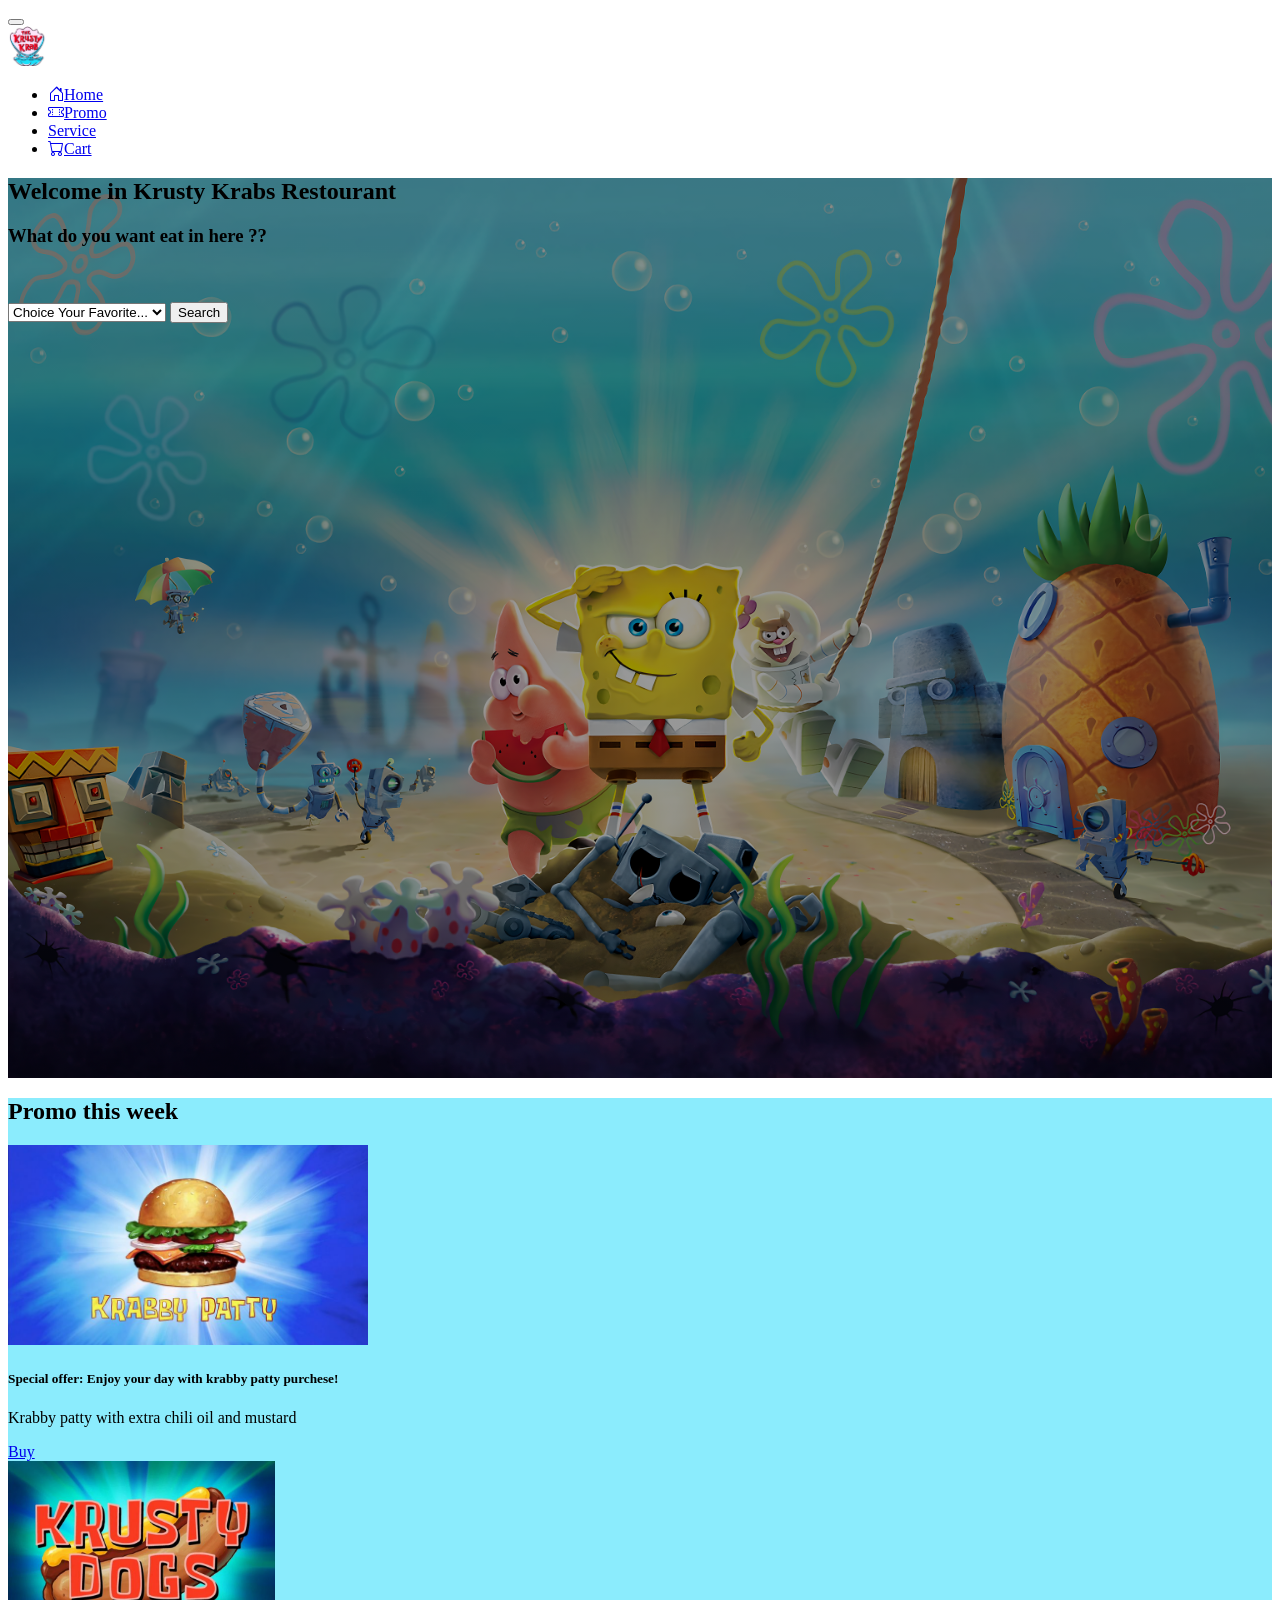
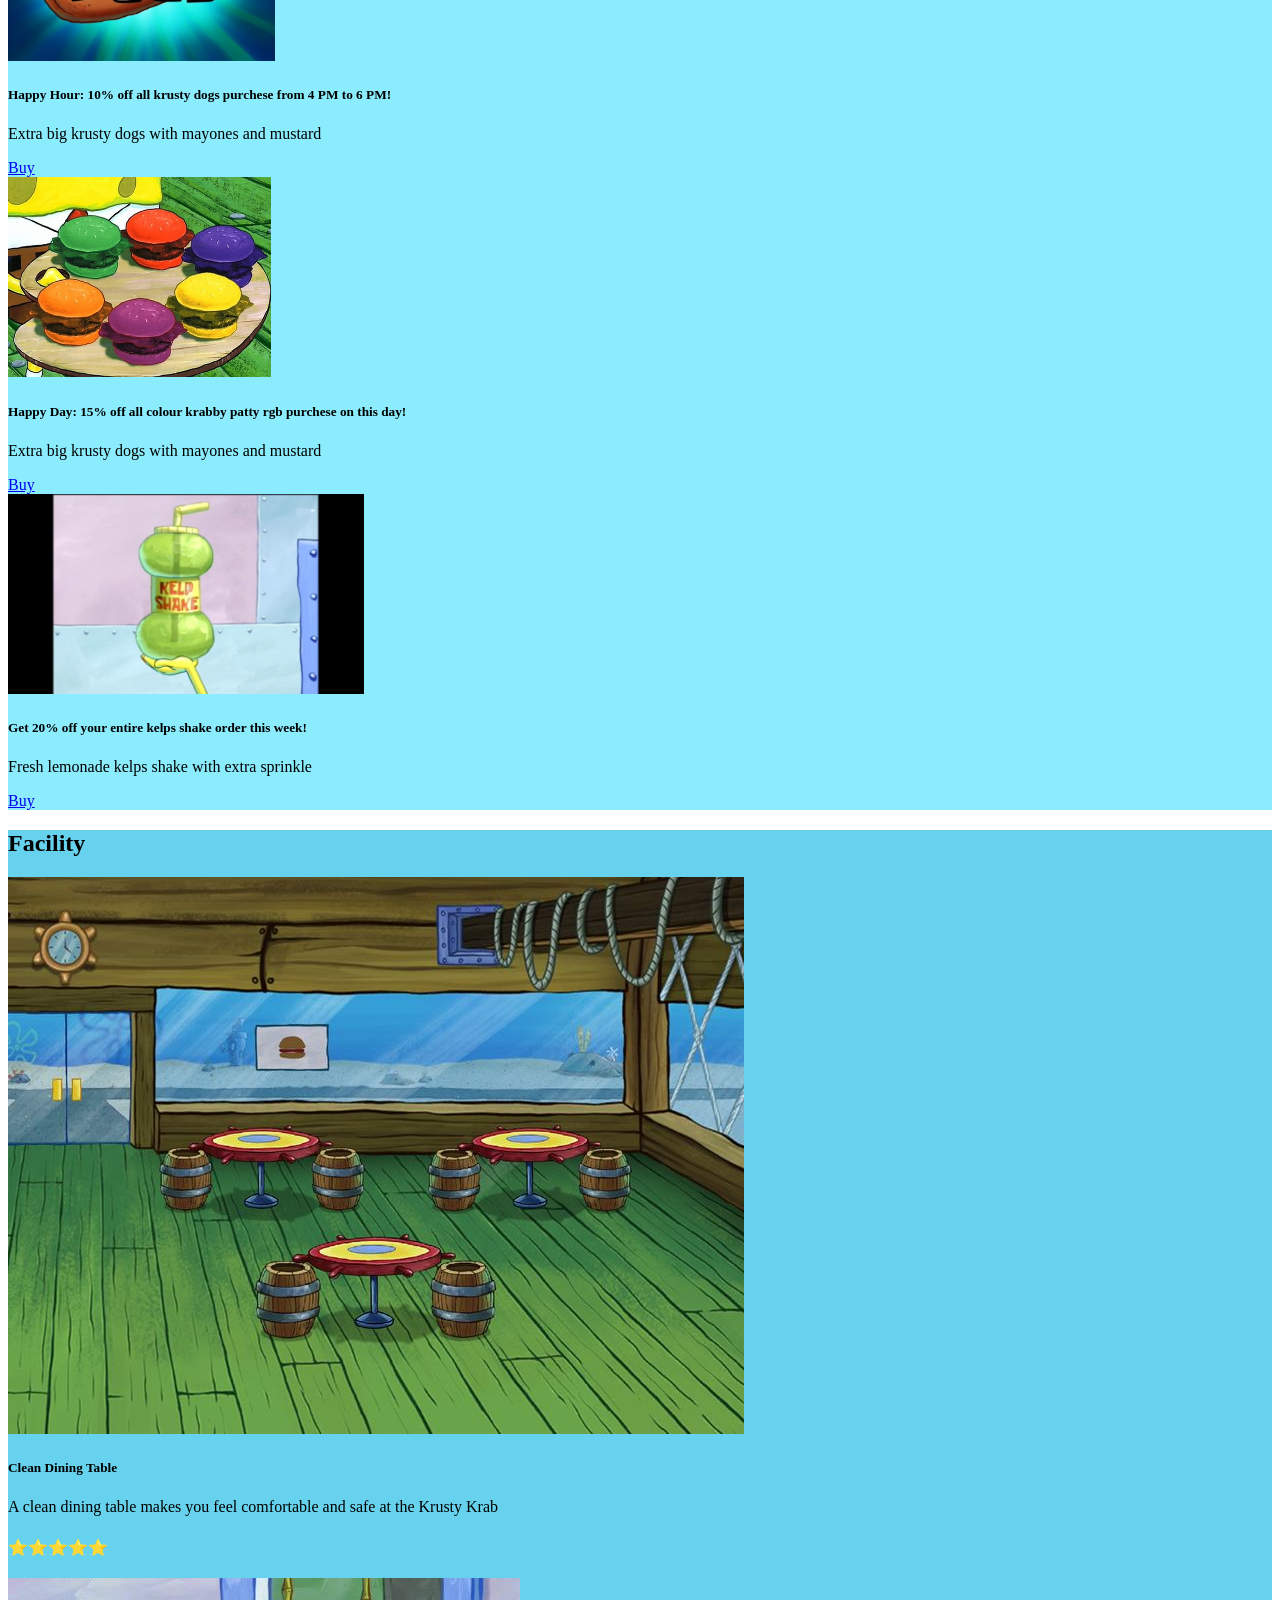
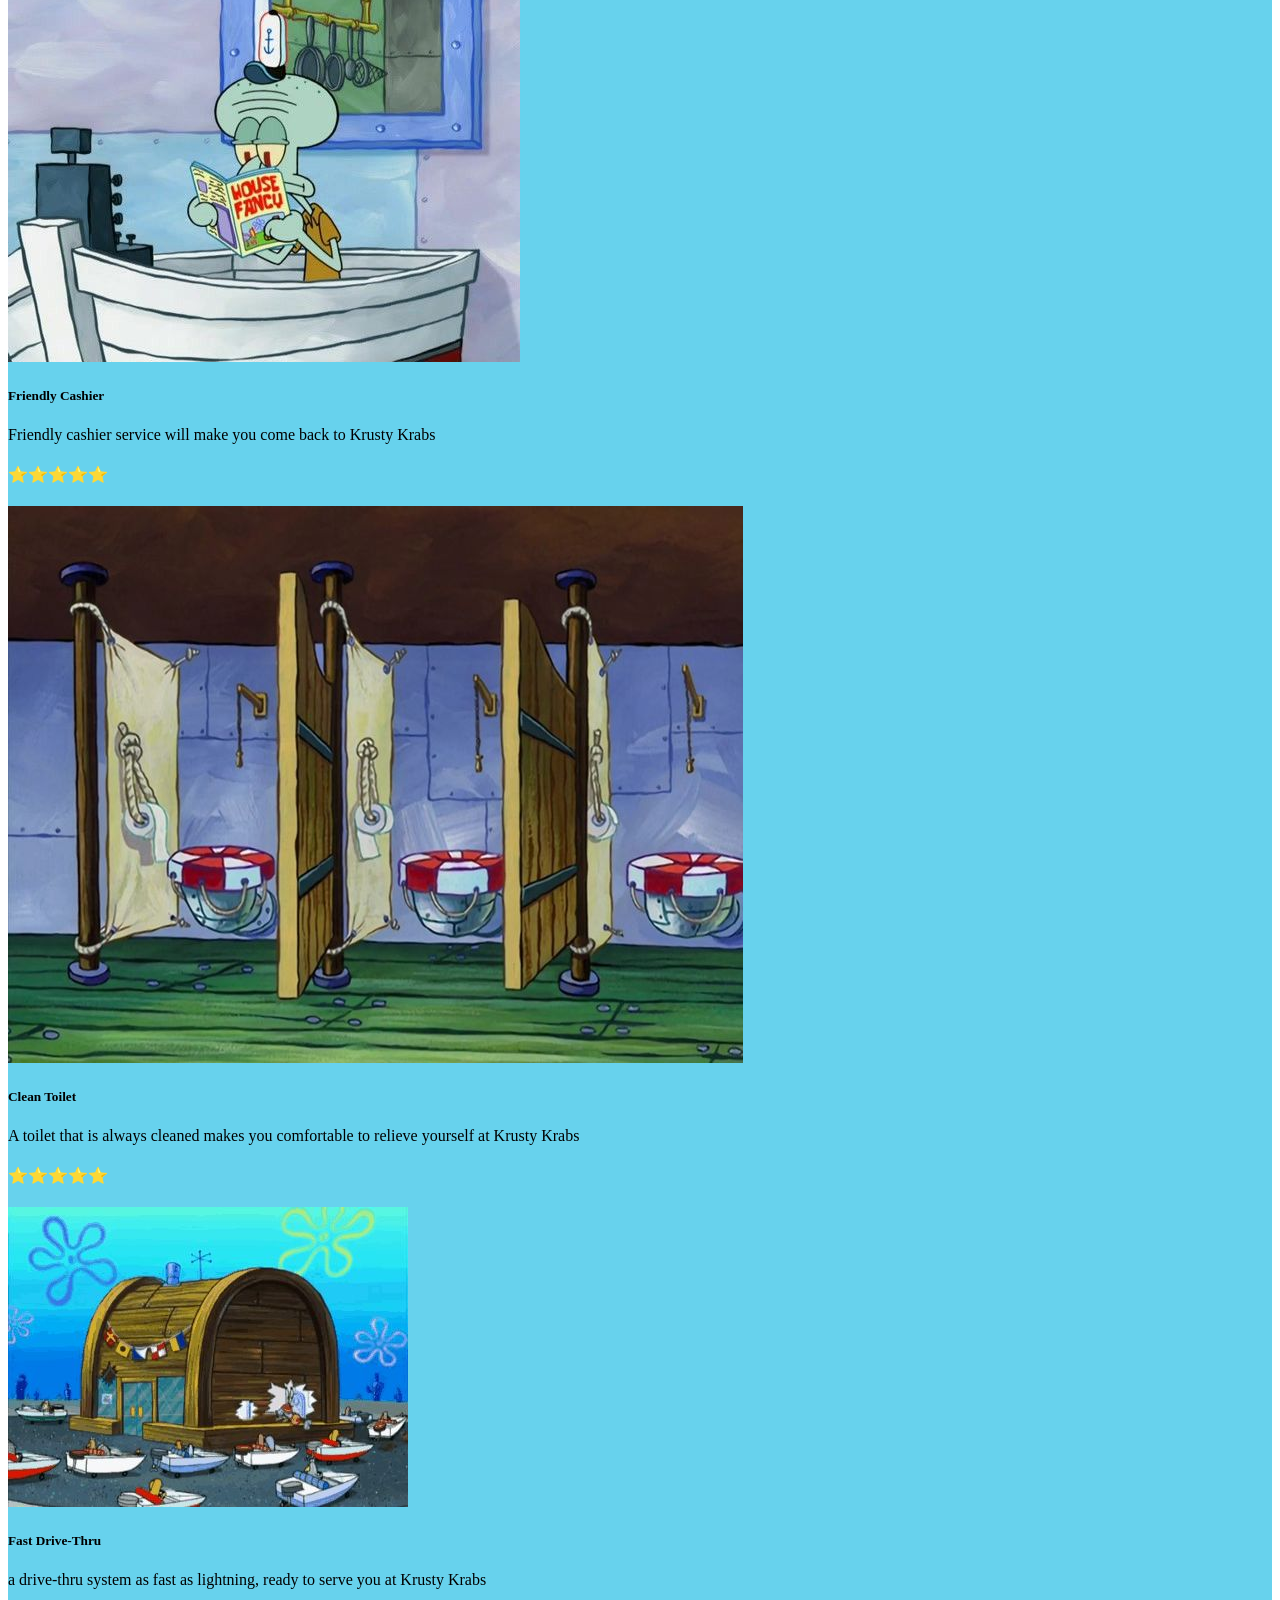
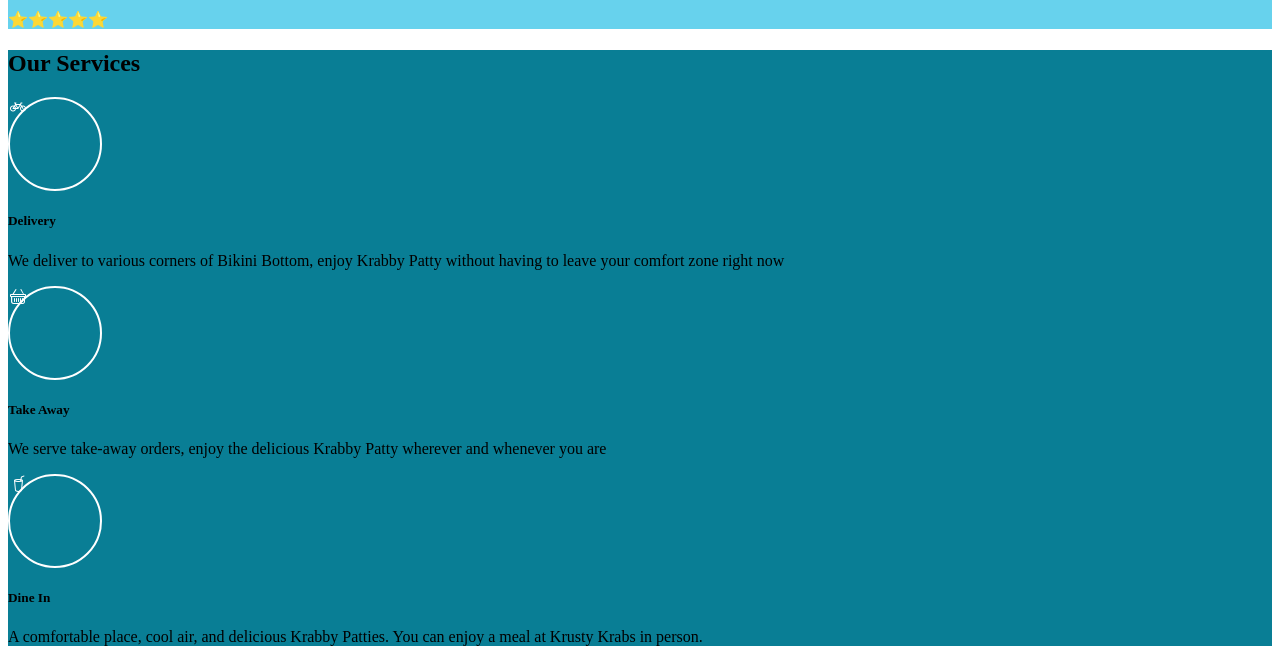
==== index.html @ 4e0e41b7 "penambahan section fasilitas" ====
<!doctype html>
<html lang="en">
  <head>
    <meta charset="UTF-8" />
    <meta name="viewport" content="width=device-width, initial-scale=1.0" />
    <title>The Krusty Krabs</title>

    <link rel="icon" type="image/x-icon" href="assets/krusty_krab_logo.png" />

    <link rel="stylesheet" href="bootstrap/bootstrap.min.css" />
    <link rel="stylesheet" href="assets/style/style.css" />
    <link
      rel="stylesheet"
      href="https://cdn.jsdelivr.net/npm/bootstrap-icons@1.13.1/font/bootstrap-icons.min.css"
    />
  </head>
  <body>
    <nav class="navbar navbar-expand-lg navbar-light bg-warning">
      <div class="container-fluid">
        <button
          class="navbar-toggler"
          type="button"
          data-bs-toggle="collapse"
          data-bs-target="#navbarNav"
          aria-controls="navbarNav"
          aria-expanded="false"
          aria-label="Toggle navigation"
        >
          <span class="navbar-toggler-icon"></span>
        </button>
        <div class="collapse navbar-collapse" id="navbarNav">
          <a class="navbar-brand" href="#">
            <img src="assets/krusty_krab_logo.png" alt="Logo" height="40" />
          </a>

          <ul class="navbar-nav ms-auto">
            <li class="nav-item me-5">
              <a href="#home" class="nav-link"
                ><i class="bi bi-house-door"></i>Home</a
              >
            </li>
            <li class="nav-item me-5">
              <a href="#promo" class="nav-link"
                ><i class="bi bi-ticket-perforated"></i>Promo</a
              >
            </li>
            <li class="nav-item me-5">
              <a href="#service" class="nav-link"
                ><i class="bi bi-fork-knife"></i>Service</a
              >
            </li>
            <li class="nav-item me-5">
              <a href="#" class="nav-link"><i class="bi bi-cart"></i>Cart</a>
            </li>
          </ul>
        </div>
      </div>
    </nav>

    <!-- banner buka -->
    <div class="container-fluid banner d-flex align-items-center" id="home">
      <div class="container">
        <h2 class="text-light text-center display-6 mb-1">
          Welcome in Krusty Krabs Restourant
        </h2>
        <h3 class="text-light text-center display-8 mb-1">
          What do you want eat in here ??
        </h3>
        <br />
        <br />
        <div class="input-group input-group-lg" id="produk">
          <select id="inputGroupSelect04" class="form-control">
            <option disabled selected hidden>Choice Your Favorite...</option>
            <option value="1">Kraby Patty</option>
            <option value="2">Krusty Dogs</option>
            <option value="3">Krabby Patty RGB</option>
            <option value="4">Kelps Shake</option>
          </select>
          <button
            class="btn btn-lg btn-outline-warning text-light"
            type="button"
          >
            Search
          </button>
        </div>
      </div>
    </div>
    <!-- banner tutup -->

    <!-- section promo -->
    <div class="container-fluid py-5 background-promo" id="promo">
      <div class="container">
        <h2 class="text-center text-light">Promo this week</h2>
        <div class="row mt-5 justify-content-center">
          <div class="col-md-3">
            <div class="card hovered-promo">
              <img
                src="assets/krabby-patty.jpg"
                alt="Krabby Patty"
                class="card-img-top"
                height="200"
              />
              <div class="card-body">
                <h5 class="card-title">
                  Special offer: Enjoy your day with krabby patty purchese!
                </h5>
                <p class="card-text">
                  Krabby patty with extra chili oil and mustard
                </p>
                <a href="#" class="btn btn-primary">Buy</a>
              </div>
            </div>
          </div>

          <div class="col-md-3">
            <div class="card hovered-promo">
              <img
                src="assets/krusty-dogs.jpg"
                alt="Krusty Dogs"
                class="card-img-top"
                height="200"
              />
              <div class="card-body">
                <h5 class="card-title">
                  Happy Hour: 10% off all krusty dogs purchese from 4 PM to 6
                  PM!
                </h5>
                <p class="card-text">
                  Extra big krusty dogs with mayones and mustard
                </p>
                <a href="#" class="btn btn-primary">Buy</a>
              </div>
            </div>
          </div>

          <div class="col-md-3">
            <div class="card hovered-promo">
              <img
                src="assets/krabby-rgb.jpg"
                alt="Krabby Patty RGB"
                class="card-img-top"
                height="200"
              />
              <div class="card-body">
                <h5 class="card-title">
                  Happy Day: 15% off all colour krabby patty rgb purchese on
                  this day!
                </h5>
                <p class="card-text">
                  Extra big krusty dogs with mayones and mustard
                </p>
                <a href="#" class="btn btn-primary">Buy</a>
              </div>
            </div>
          </div>

          <div class="col-md-3">
            <div class="card hovered-promo">
              <img
                src="assets/kelps-shake.jpg"
                alt="Kelps Shake"
                class="card-img-top"
                height="200"
              />
              <div class="card-body">
                <h5 class="card-title">
                  Get 20% off your entire kelps shake order this week!
                </h5>
                <p class="card-text">
                  Fresh lemonade kelps shake with extra sprinkle
                </p>
                <a href="#" class="btn btn-primary">Buy</a>
              </div>
            </div>
          </div>
        </div>
      </div>
    </div>
    <!-- promo tutup -->

    <!-- section produk -->
    <div class="container-fluid py-5 background-fasil">
      <div class="container">
        <h2 class="text-center mb-5 text-light">Facility</h2>
        <div class="row">
          <div class="col-sm-6 col-lg-3 hovered-fasil mb-3">
            <div class="card">
              <img src="assets/tempat.jpg" alt="Tempat Krusty Krabs">
            <div class="card-body text-center">
              <h5 class="card-title text-warning">Clean Dining Table</h5>
              <p class="card-text">A clean dining table makes you feel comfortable and safe at the Krusty Krab</p>
              <h4 class="card-text text-warning">⭐⭐⭐⭐⭐</h4>
            </div>
            </div>
          </div>
          <div class="col-sm-6 col-lg-3 hovered-fasil mb-3">
            <div class="card">
              <img src="assets/kasir.jpg" alt="Kasir Krusty Krabs">
            <div class="card-body text-center">
              <h5 class="card-title text-warning">Friendly Cashier</h5>
              <p class="card-text">Friendly cashier service will make you come back to Krusty Krabs</p>
              <h4 class="card-text text-warning">⭐⭐⭐⭐⭐</h4>
            </div>
            </div>
          </div>
          <div class="col-sm-6 col-lg-3 hovered-fasil mb-3">
            <div class="card">
              <img src="assets/toilet.jpg" alt="Toilet Krusty Krabs">
            <div class="card-body text-center">
              <h5 class="card-title text-warning">Clean Toilet</h5>
              <p class="card-text">A toilet that is always cleaned makes you comfortable to relieve yourself at Krusty Krabs</p>
              <h4 class="card-text text-warning">⭐⭐⭐⭐⭐</h4>
            </div>
            </div>
          </div>
          <div class="col-sm-6 col-lg-3 hovered-fasil mb-3">
            <div class="card">
              <img src="assets/drive-thru.jpg" alt="">
            <div class="card-body text-center">
              <h5 class="card-title text-warning">Fast Drive-Thru</h5>
              <p class="card-text">a drive-thru system as fast as lightning, ready to serve you at Krusty Krabs</p>
              <h4 class="card-text text-warning">⭐⭐⭐⭐⭐</h4>
            </div>
            </div>
          </div>
        </div>
      </div>
    </div>
    <!-- produk tutup -->

    <!-- section service -->
    <div
      class="container-fluid py-5 main-color background-service"
      id="service"
    >
      <div class="container">
        <h2 class="text-light text-center mb-5">Our Services</h2>
        <div class="row justify-content-center">
          <div class="col-sm-6 col-lg-3 hovered-card mb-3">
            <div class="d-flex justify-content-center">
              <div
                class="icon-service d-flex align-items-center justify-content-center hovered-logo"
              >
                <i class="bi bi-bicycle display-5"></i>
              </div>
            </div>
            <div class="mt-3 text-white text-center">
              <h5>Delivery</h5>
              <p>
                We deliver to various corners of Bikini Bottom, enjoy Krabby Patty without having to leave your comfort zone right now
              </p>
            </div>
          </div>

          <div class="col-sm-6 col-lg-3 hovered-card mb-3">
            <div class="d-flex justify-content-center">
              <div
                class="icon-service d-flex align-items-center justify-content-center hovered-logo"
              >
                <i class="bi bi-basket display-5"></i>
              </div>
            </div>
            <div class="mt-3 text-white text-center">
              <h5>Take Away</h5>
              <p>
                We serve take-away orders, enjoy the delicious Krabby Patty wherever and whenever you are
              </p>
            </div>
          </div>

          <div class="col-sm-6 col-lg-3 hovered-card mb-3">
            <div class="d-flex justify-content-center">
              <div
                class="icon-service d-flex align-items-center justify-content-center hovered-logo"
              >
                <i class="bi bi-cup-straw display-5"></i>
              </div>
            </div>
            <div class="mt-3 text-white text-center">
              <h5>Dine In</h5>
              <p>
                A comfortable place, cool air, and delicious Krabby Patties. You can enjoy a meal at Krusty Krabs in person.
              </p>
            </div>
          </div>
        </div>
      </div>
    </div>
    <!-- service tutup -->
    <script src="bootstrap/bootstrap.bundle.min.js"></script>
  </body>
</html>
---- assets/style/style.css ----
.banner {
    height: 100vh;
    background: linear-gradient(rgba(0,0,0,0.4), rgba(0,0,0,0.4)),url('../background.png');
    background-size: cover;
    background-position: center;
}

.background-promo {
    height: auto;
    background-color: #8becfd;
}

.hovered-promo {
    transition: all 0.3s ease;
    cursor: pointer;
}

.hovered-promo:hover {
    transform: translateY(-10px) scale(1.02);
    box-shadow: 0 10px 25px rgba(0, 0, 0, 0.2);
}

.background-fasil {
    background-color: #67d2ed;
}

.hovered-fasil .card {
    transition: all 0.3s ease;
    cursor: pointer;
}

.hovered-fasil .card:hover {
    transform: translateY(-10px) scale(1.02);
    color: #fff;
    background-color: #004cfc;
    box-shadow: 0 10px 25px rgba(0, 0, 0, 0.2);
}


.background-service {
    height: auto;
    background-color: #097e95;
}

.hovered-logo {
    width: 80px;
    height: 80px;
    border-radius: 50%;
    transition: all 0.3s ease;
}

.hovered-logo i {
    color: white;
    transition: all 0.3s ease;
}

.hovered-card:hover .hovered-logo {
    background-color: #1ABC9C;
    transform: scale(1.1);
    box-shadow: 0 0 15px rgba(26, 188, 156, 0.6);
}

.hovered-card:hover .hovered-logo i {
    color: #0B3C49;
}


.icon-service{
    width: 90px;
    height: 90px;
    border: solid #fff 2px;
    border-radius: 50%;
    color: #fff;
}
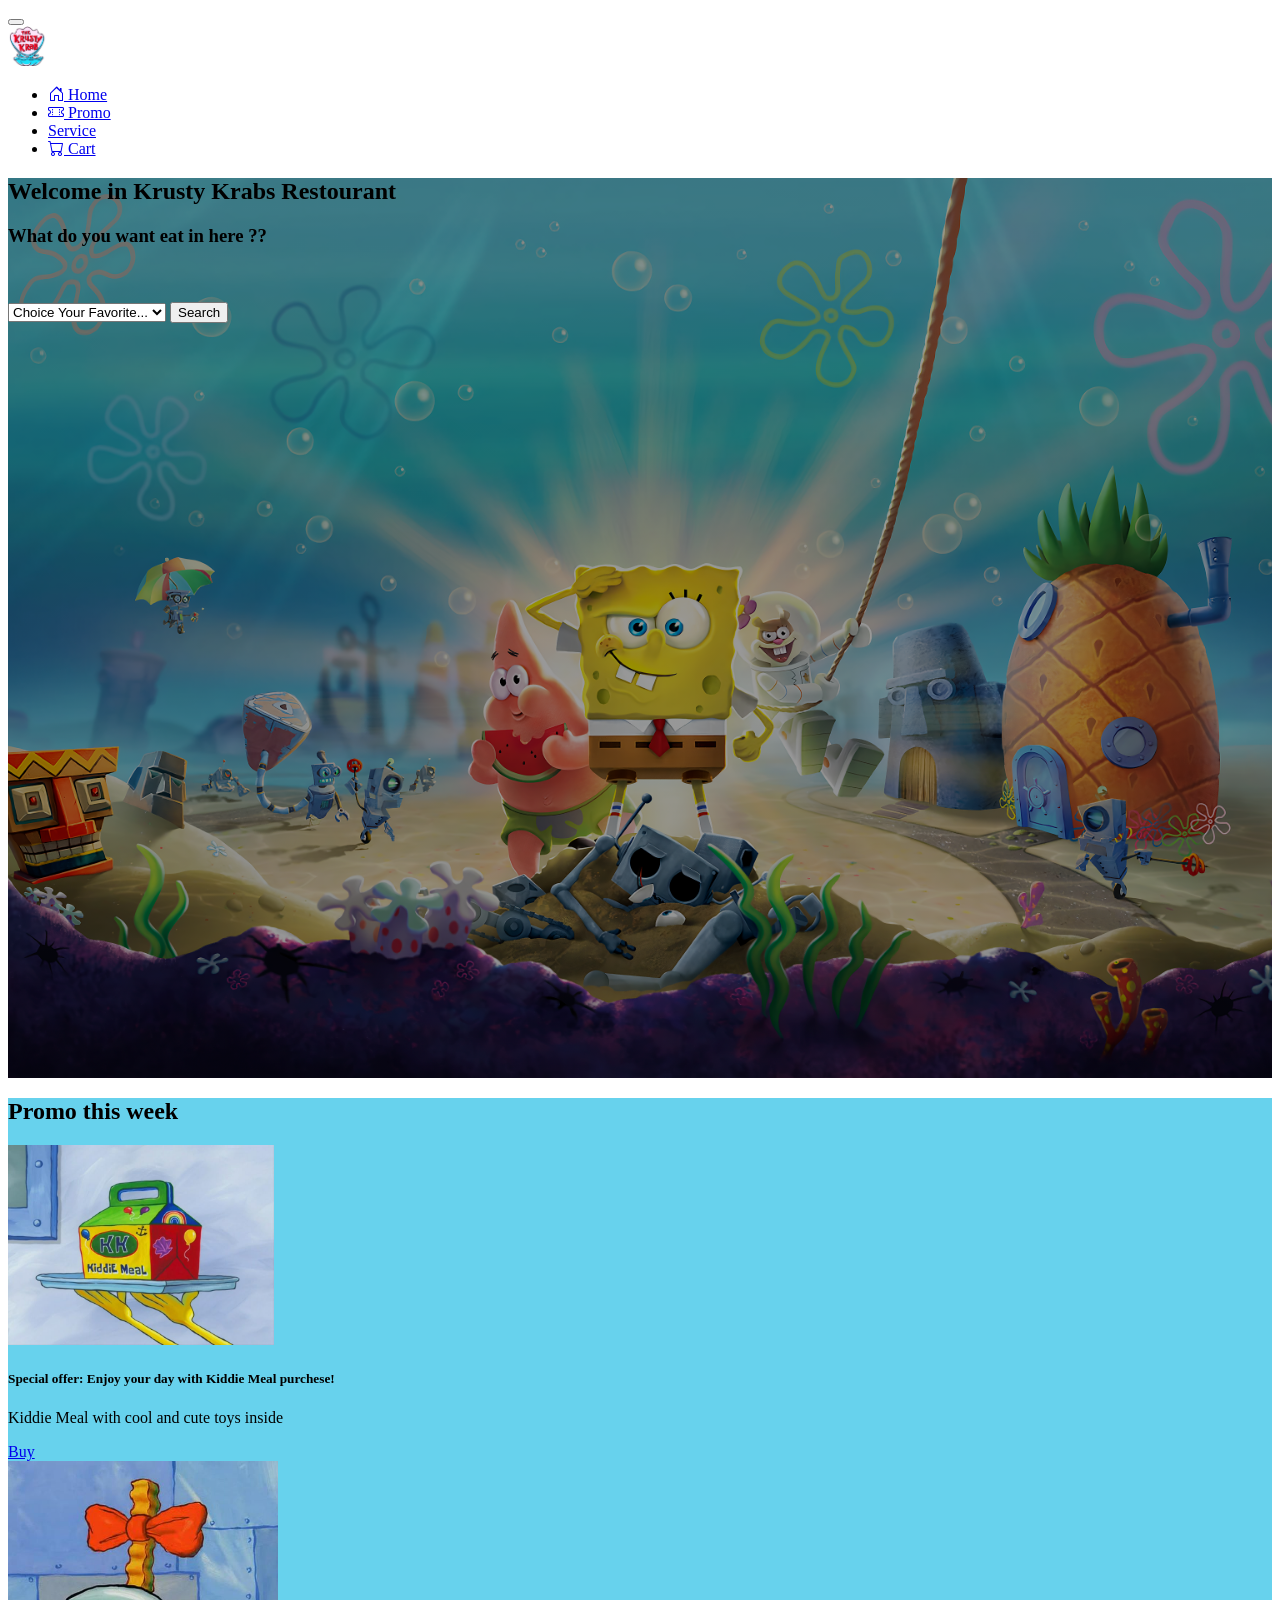
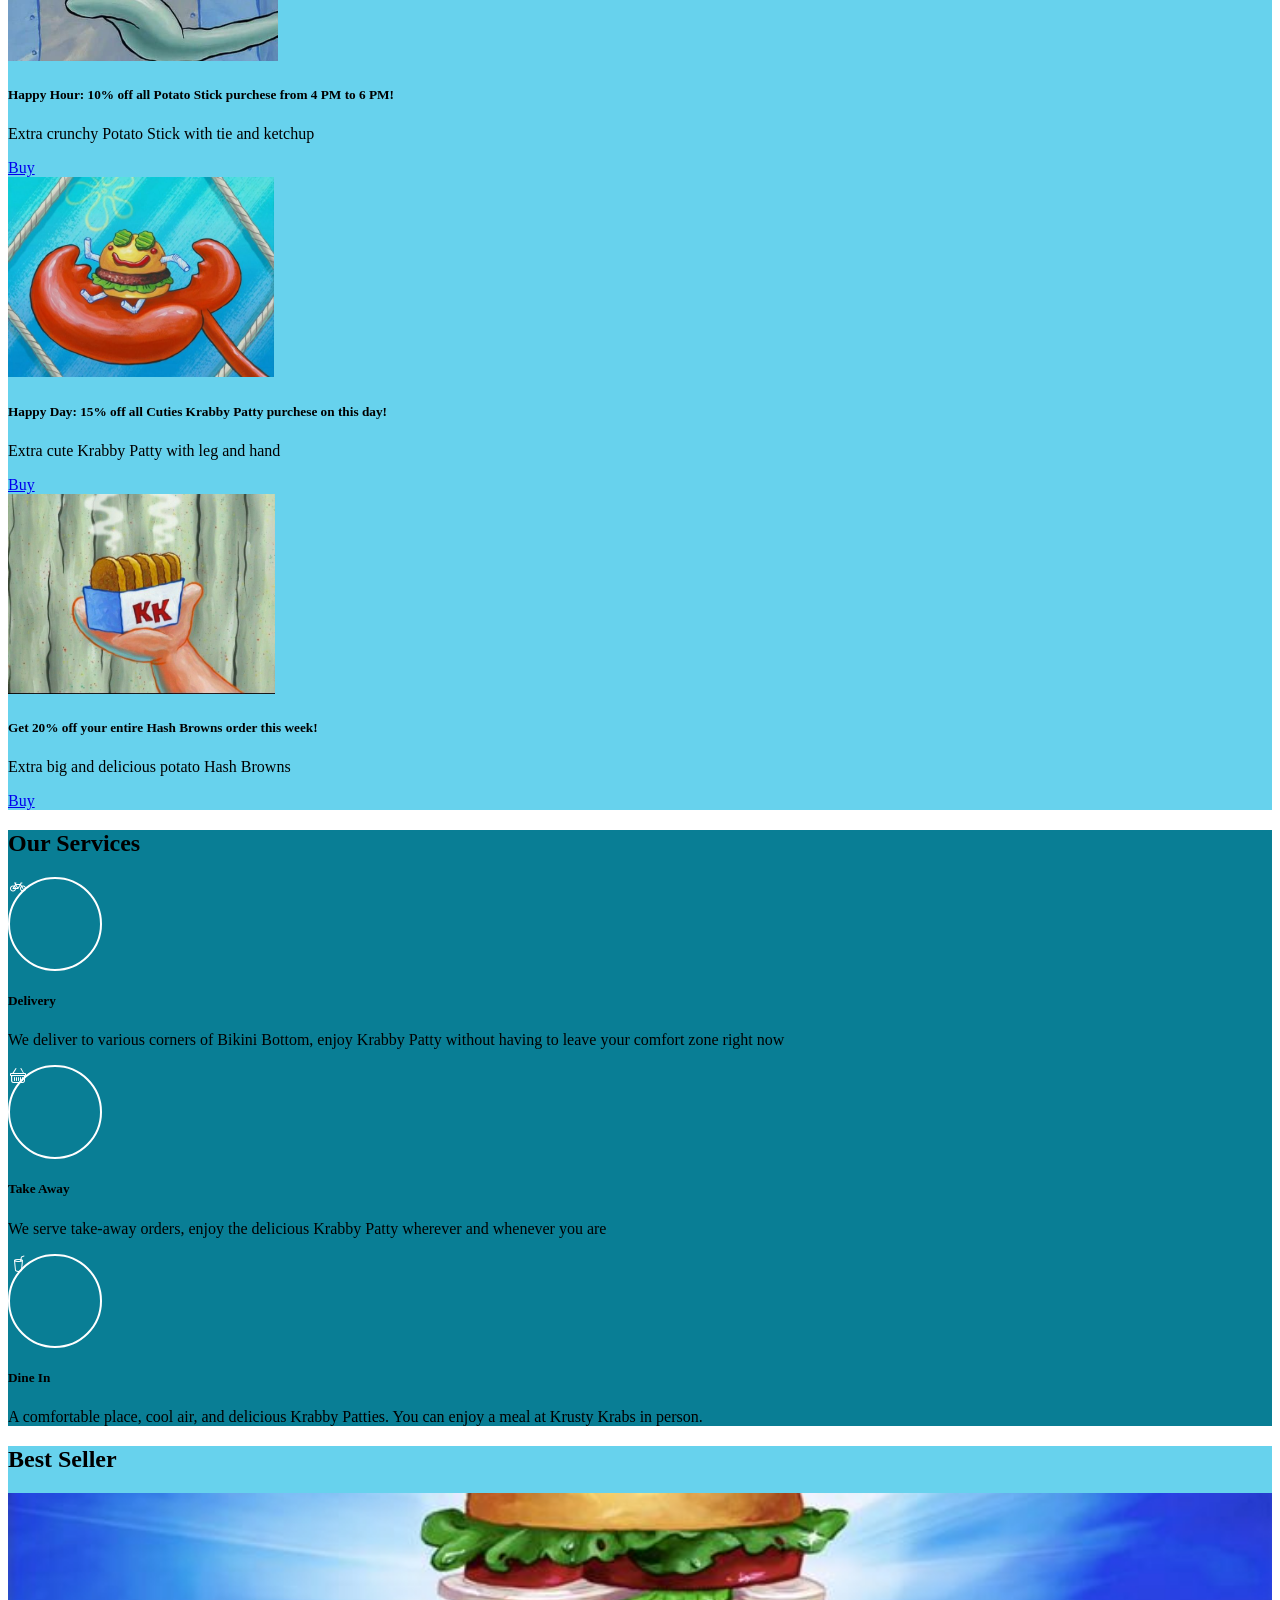
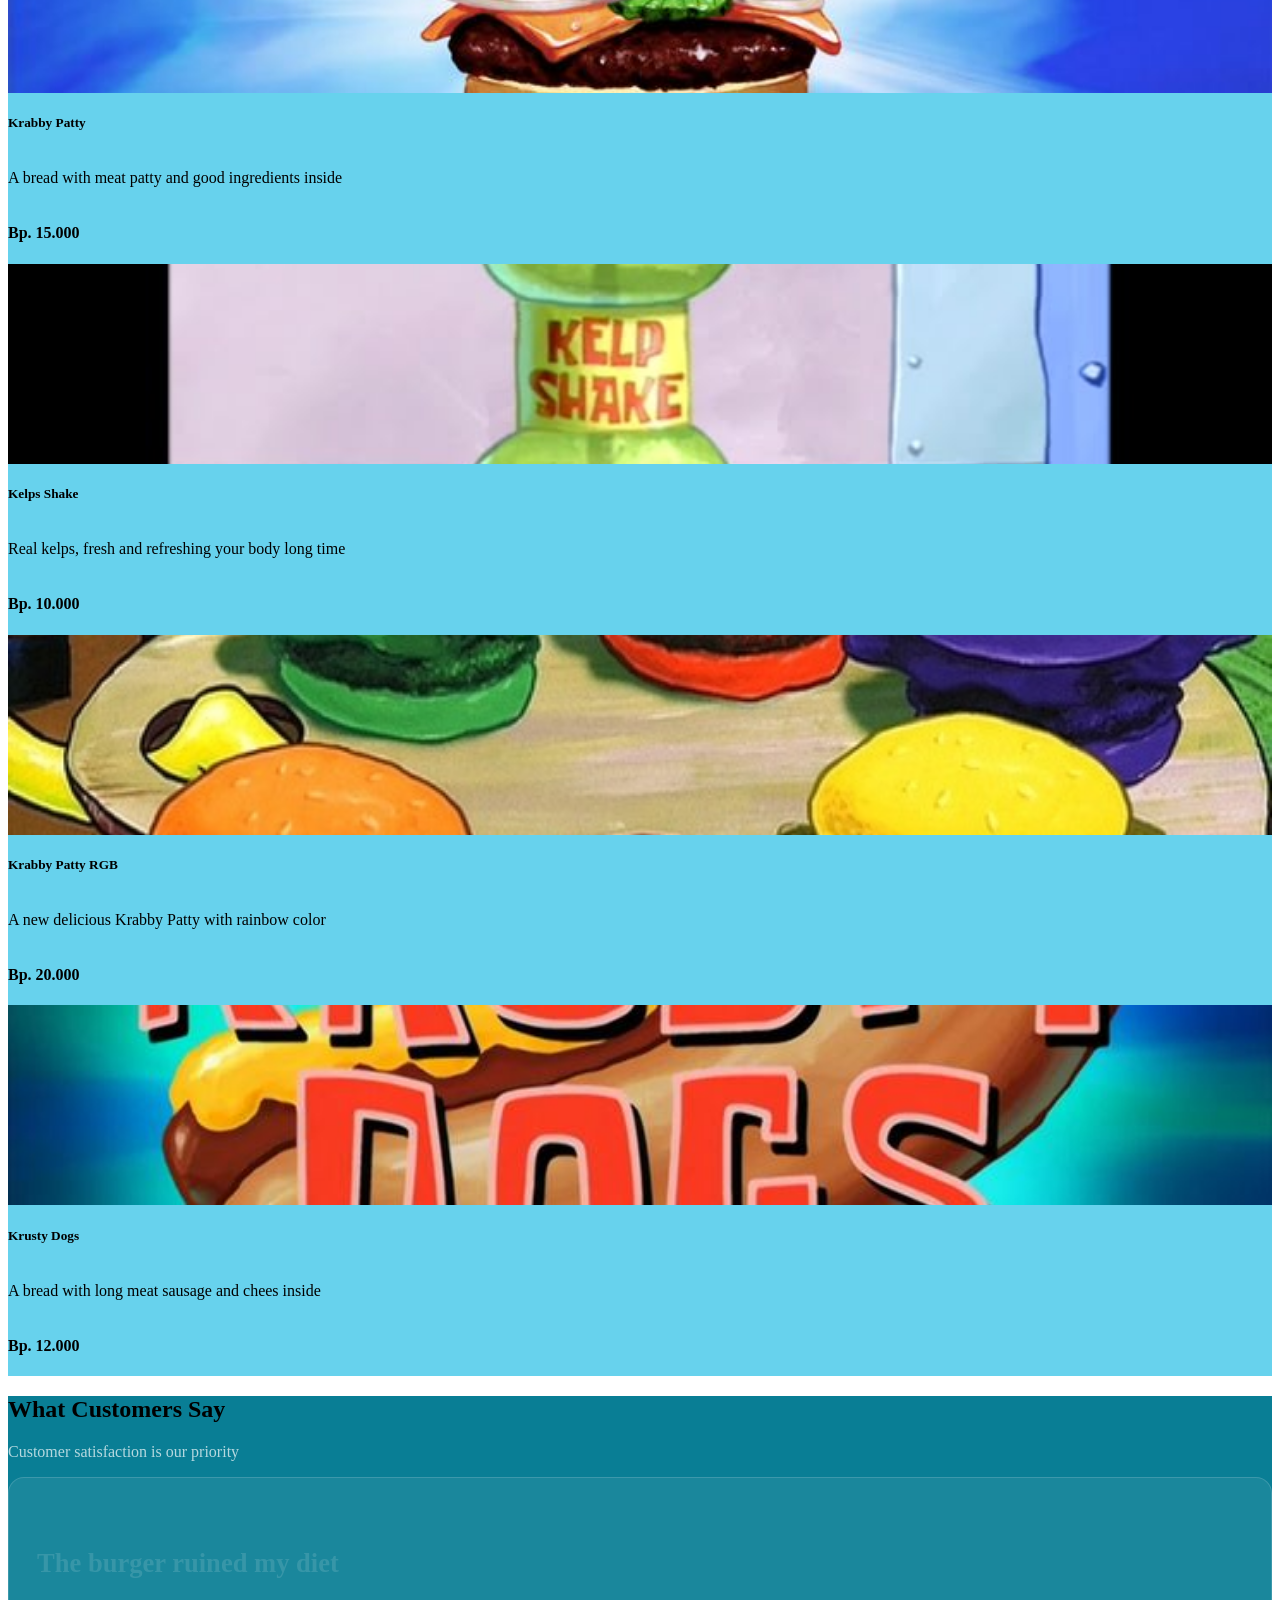
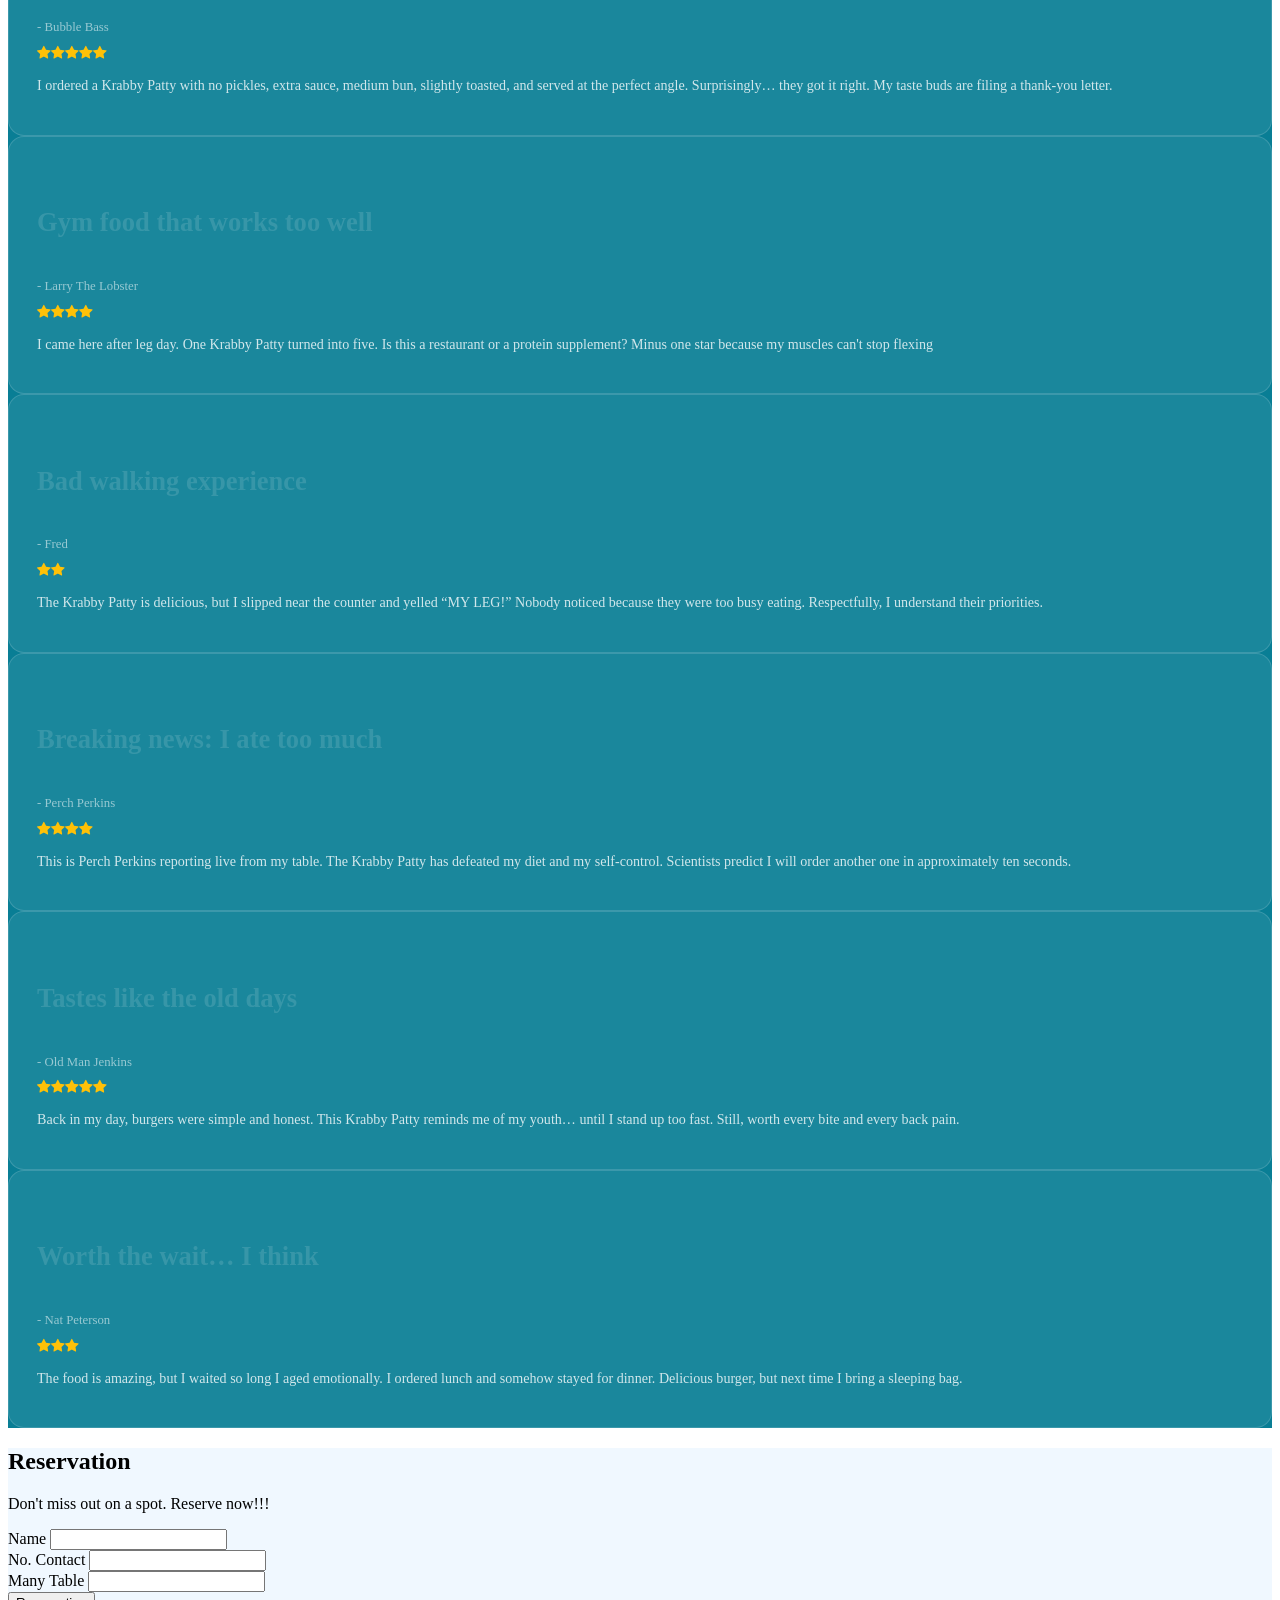
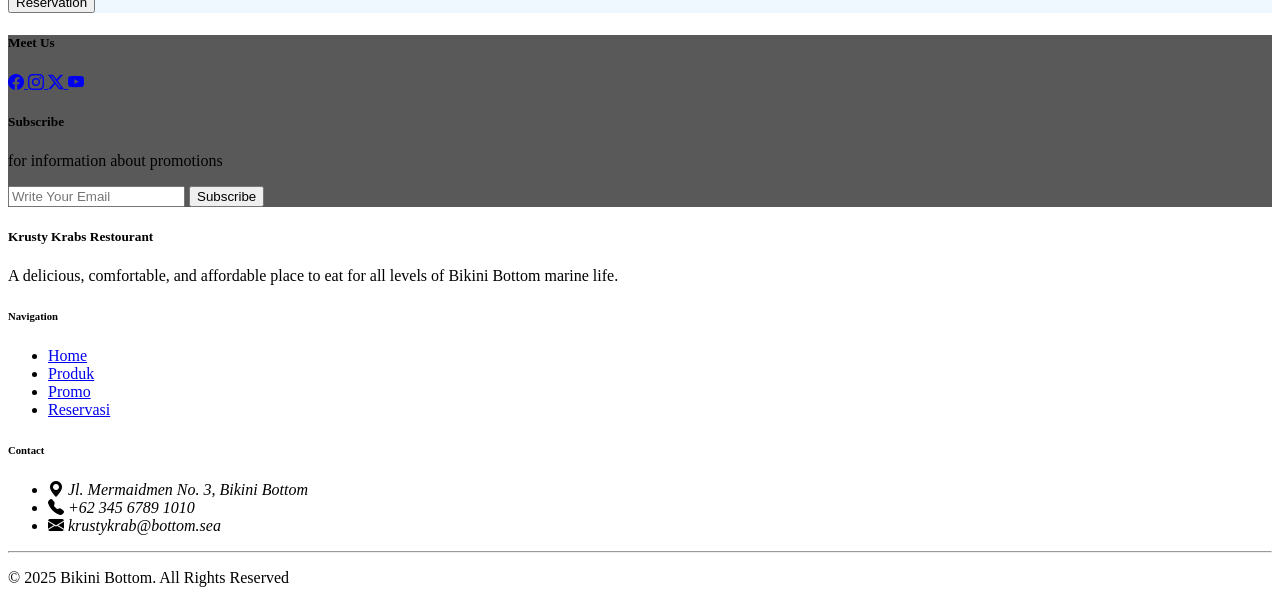
==== commit b9501da9: "menambahkan section baru" ====
--- a/index.html
+++ b/index.html
@@ -15,6 +15,7 @@
     />
   </head>
   <body>
+    <!-- NAVIGATION BAR -->
     <nav class="navbar navbar-expand-lg navbar-light bg-warning">
       <div class="container-fluid">
         <button
@@ -36,29 +37,30 @@
           <ul class="navbar-nav ms-auto">
             <li class="nav-item me-5">
               <a href="#home" class="nav-link"
-                ><i class="bi bi-house-door"></i>Home</a
+                ><i class="bi bi-house-door"></i> Home</a
               >
             </li>
             <li class="nav-item me-5">
               <a href="#promo" class="nav-link"
-                ><i class="bi bi-ticket-perforated"></i>Promo</a
+                ><i class="bi bi-ticket-perforated"></i> Promo</a
               >
             </li>
             <li class="nav-item me-5">
               <a href="#service" class="nav-link"
-                ><i class="bi bi-fork-knife"></i>Service</a
+                ><i class="bi bi-fork-knife"></i> Service</a
               >
             </li>
             <li class="nav-item me-5">
-              <a href="#" class="nav-link"><i class="bi bi-cart"></i>Cart</a>
+              <a href="#" class="nav-link"><i class="bi bi-cart"></i> Cart</a>
             </li>
           </ul>
         </div>
       </div>
     </nav>
-
-    <!-- banner buka -->
-    <div class="container-fluid banner d-flex align-items-center" id="home">
+    <!-- NAVIGATION TUTUP -->
+
+    <!-- SECTION BANNER -->
+    <div class="container-fluid banner d-flex align-items-center">
       <div class="container">
         <h2 class="text-light text-center display-6 mb-1">
           Welcome in Krusty Krabs Restourant
@@ -85,89 +87,90 @@
         </div>
       </div>
     </div>
-    <!-- banner tutup -->
-
-    <!-- section promo -->
-    <div class="container-fluid py-5 background-promo" id="promo">
+    <!-- BANNER TUTUP -->
+
+    <!-- SECTION PROMO -->
+    <div class="container-fluid py-5 background-promo">
       <div class="container">
         <h2 class="text-center text-light">Promo this week</h2>
         <div class="row mt-5 justify-content-center">
+          <!-- CARD PROMO 1 -->
           <div class="col-md-3">
             <div class="card hovered-promo">
               <img
-                src="assets/krabby-patty.jpg"
-                alt="Krabby Patty"
+                src="assets/Kiddie-Meal.jpg"
+                alt="Kiddie Meal"
                 class="card-img-top"
                 height="200"
               />
               <div class="card-body">
                 <h5 class="card-title">
-                  Special offer: Enjoy your day with krabby patty purchese!
+                  Special offer: Enjoy your day with Kiddie Meal purchese!
                 </h5>
                 <p class="card-text">
-                  Krabby patty with extra chili oil and mustard
+                  Kiddie Meal with cool and cute toys inside
                 </p>
                 <a href="#" class="btn btn-primary">Buy</a>
               </div>
             </div>
           </div>
-
+          <!-- CARD PROMO 2 -->
           <div class="col-md-3">
             <div class="card hovered-promo">
               <img
-                src="assets/krusty-dogs.jpg"
-                alt="Krusty Dogs"
+                src="assets/Potato-Stick.jpg"
+                alt="Potato Stick Whit Tie"
                 class="card-img-top"
                 height="200"
               />
               <div class="card-body">
                 <h5 class="card-title">
-                  Happy Hour: 10% off all krusty dogs purchese from 4 PM to 6
+                  Happy Hour: 10% off all Potato Stick purchese from 4 PM to 6
                   PM!
                 </h5>
                 <p class="card-text">
-                  Extra big krusty dogs with mayones and mustard
+                  Extra crunchy Potato Stick with tie and ketchup
                 </p>
                 <a href="#" class="btn btn-primary">Buy</a>
               </div>
             </div>
           </div>
-
+          <!-- CARD PROMO 3 -->
           <div class="col-md-3">
             <div class="card hovered-promo">
               <img
-                src="assets/krabby-rgb.jpg"
-                alt="Krabby Patty RGB"
+                src="assets/Cute-Patty.jpg"
+                alt="Cuties Krabby Patty"
                 class="card-img-top"
                 height="200"
               />
               <div class="card-body">
                 <h5 class="card-title">
-                  Happy Day: 15% off all colour krabby patty rgb purchese on
-                  this day!
+                  Happy Day: 15% off all Cuties Krabby Patty purchese on this
+                  day!
                 </h5>
                 <p class="card-text">
-                  Extra big krusty dogs with mayones and mustard
+                  Extra cute Krabby Patty with leg and hand
                 </p>
                 <a href="#" class="btn btn-primary">Buy</a>
               </div>
             </div>
           </div>
-
+          <!-- CARD PROMO 4 -->
           <div class="col-md-3">
             <div class="card hovered-promo">
               <img
-                src="assets/kelps-shake.jpg"
-                alt="Kelps Shake"
+                src="assets/Hash-Browns.jpg"
+                alt="Potato Hash Browns"
                 class="card-img-top"
                 height="200"
               />
               <div class="card-body">
                 <h5 class="card-title">
-                  Get 20% off your entire kelps shake order this week!
+                  Get 20% off your entire Hash Browns order this week!
                 </h5>
                 <p class="card-text">
-                  Fresh lemonade kelps shake with extra sprinkle
+                  Extra big and delicious potato Hash Browns
                 </p>
                 <a href="#" class="btn btn-primary">Buy</a>
               </div>
@@ -176,67 +179,15 @@
         </div>
       </div>
     </div>
-    <!-- promo tutup -->
-
-    <!-- section produk -->
-    <div class="container-fluid py-5 background-fasil">
-      <div class="container">
-        <h2 class="text-center mb-5 text-light">Facility</h2>
-        <div class="row">
-          <div class="col-sm-6 col-lg-3 hovered-fasil mb-3">
-            <div class="card">
-              <img src="assets/tempat.jpg" alt="Tempat Krusty Krabs">
-            <div class="card-body text-center">
-              <h5 class="card-title text-warning">Clean Dining Table</h5>
-              <p class="card-text">A clean dining table makes you feel comfortable and safe at the Krusty Krab</p>
-              <h4 class="card-text text-warning">⭐⭐⭐⭐⭐</h4>
-            </div>
-            </div>
-          </div>
-          <div class="col-sm-6 col-lg-3 hovered-fasil mb-3">
-            <div class="card">
-              <img src="assets/kasir.jpg" alt="Kasir Krusty Krabs">
-            <div class="card-body text-center">
-              <h5 class="card-title text-warning">Friendly Cashier</h5>
-              <p class="card-text">Friendly cashier service will make you come back to Krusty Krabs</p>
-              <h4 class="card-text text-warning">⭐⭐⭐⭐⭐</h4>
-            </div>
-            </div>
-          </div>
-          <div class="col-sm-6 col-lg-3 hovered-fasil mb-3">
-            <div class="card">
-              <img src="assets/toilet.jpg" alt="Toilet Krusty Krabs">
-            <div class="card-body text-center">
-              <h5 class="card-title text-warning">Clean Toilet</h5>
-              <p class="card-text">A toilet that is always cleaned makes you comfortable to relieve yourself at Krusty Krabs</p>
-              <h4 class="card-text text-warning">⭐⭐⭐⭐⭐</h4>
-            </div>
-            </div>
-          </div>
-          <div class="col-sm-6 col-lg-3 hovered-fasil mb-3">
-            <div class="card">
-              <img src="assets/drive-thru.jpg" alt="">
-            <div class="card-body text-center">
-              <h5 class="card-title text-warning">Fast Drive-Thru</h5>
-              <p class="card-text">a drive-thru system as fast as lightning, ready to serve you at Krusty Krabs</p>
-              <h4 class="card-text text-warning">⭐⭐⭐⭐⭐</h4>
-            </div>
-            </div>
-          </div>
-        </div>
-      </div>
-    </div>
-    <!-- produk tutup -->
-
-    <!-- section service -->
-    <div
-      class="container-fluid py-5 main-color background-service"
-      id="service"
-    >
+    <!-- PROMO TUTUP -->
+
+    <!-- SECTION SERVICE -->
+    <div class="container-fluid py-5 main-color background-service">
       <div class="container">
         <h2 class="text-light text-center mb-5">Our Services</h2>
         <div class="row justify-content-center">
           <div class="col-sm-6 col-lg-3 hovered-card mb-3">
+            <!-- CARD SERVICE 1 -->
             <div class="d-flex justify-content-center">
               <div
                 class="icon-service d-flex align-items-center justify-content-center hovered-logo"
@@ -247,11 +198,12 @@
             <div class="mt-3 text-white text-center">
               <h5>Delivery</h5>
               <p>
-                We deliver to various corners of Bikini Bottom, enjoy Krabby Patty without having to leave your comfort zone right now
+                We deliver to various corners of Bikini Bottom, enjoy Krabby
+                Patty without having to leave your comfort zone right now
               </p>
             </div>
           </div>
-
+          <!-- CARD SERVICE 2 -->
           <div class="col-sm-6 col-lg-3 hovered-card mb-3">
             <div class="d-flex justify-content-center">
               <div
@@ -263,11 +215,12 @@
             <div class="mt-3 text-white text-center">
               <h5>Take Away</h5>
               <p>
-                We serve take-away orders, enjoy the delicious Krabby Patty wherever and whenever you are
+                We serve take-away orders, enjoy the delicious Krabby Patty
+                wherever and whenever you are
               </p>
             </div>
           </div>
-
+          <!-- CARD SERVICE 3 -->
           <div class="col-sm-6 col-lg-3 hovered-card mb-3">
             <div class="d-flex justify-content-center">
               <div
@@ -279,14 +232,350 @@
             <div class="mt-3 text-white text-center">
               <h5>Dine In</h5>
               <p>
-                A comfortable place, cool air, and delicious Krabby Patties. You can enjoy a meal at Krusty Krabs in person.
+                A comfortable place, cool air, and delicious Krabby Patties. You
+                can enjoy a meal at Krusty Krabs in person.
               </p>
             </div>
           </div>
         </div>
       </div>
     </div>
-    <!-- service tutup -->
+    <!-- SERVICE TUTUP -->
+
+    <!-- SECTION PRODUK -->
+    <div class="container-fluid py-5 background-produk">
+      <div class="container">
+        <h2 class="text-center mb-5 text-light">Best Seller</h2>
+        <div class="row">
+          <!-- CARD PRODUK 1 -->
+          <div class="col-sm-6 col-lg-3 hovered-produk mb-3">
+            <div class="card h-100">
+              <img src="assets/krabby-patty.jpg" alt="Krabby Patty" />
+              <div class="card-body text-center">
+                <h5 class="card-title text-warning">Krabby Patty</h5>
+                <p class="card-text">
+                  A bread with meat patty and good ingredients inside
+                </p>
+                <h4 class="card-text text-warning">Bp. 15.000</h4>
+              </div>
+            </div>
+          </div>
+          <!-- CARD PRODUK 2 -->
+          <div class="col-sm-6 col-lg-3 hovered-produk mb-3">
+            <div class="card h-100">
+              <img src="assets/kelps-shake.jpg" alt="Kelps Shake" />
+              <div class="card-body text-center">
+                <h5 class="card-title text-warning">Kelps Shake</h5>
+                <p class="card-text">
+                  Real kelps, fresh and refreshing your body long time
+                </p>
+                <h4 class="card-text text-warning">Bp. 10.000</h4>
+              </div>
+            </div>
+          </div>
+          <!-- CARD PRODUK 3 -->
+          <div class="col-sm-6 col-lg-3 hovered-produk mb-3">
+            <div class="card h-100">
+              <img src="assets/krabby-rgb.jpg" alt="Krabby Patty RGB" />
+              <div class="card-body text-center">
+                <h5 class="card-title text-warning">Krabby Patty RGB</h5>
+                <p class="card-text">
+                  A new delicious Krabby Patty with rainbow color
+                </p>
+                <h4 class="card-text text-warning">Bp. 20.000</h4>
+              </div>
+            </div>
+          </div>
+          <!-- CARD PRODUK 4 -->
+          <div class="col-sm-6 col-lg-3 hovered-produk mb-3">
+            <div class="card h-100">
+              <img src="assets/krusty-dogs.jpg" alt="Krusty Dogs" />
+              <div class="card-body text-center">
+                <h5 class="card-title text-warning">Krusty Dogs</h5>
+                <p class="card-text">
+                  A bread with long meat sausage and chees inside
+                </p>
+                <h4 class="card-text text-warning">Bp. 12.000</h4>
+              </div>
+            </div>
+          </div>
+        </div>
+      </div>
+    </div>
+    <!-- PROMO TUTUP -->
+
+    <!-- SECTION REVIEW -->
+    <div class="container-fluid py-5 testimony">
+      <div class="container">
+        <h2 class="text-center text-light mb-2">What Customers Say</h2>
+        <p
+          class="text-center mb-5"
+          style="color: rgba(255, 255, 255, 0.7); font-size: 0.95"
+        >
+          Customer satisfaction is our priority
+        </p>
+        <div class="row g-4">
+          <!-- CARD REVIEW 1 -->
+          <div class="col-sm-6 col-lg-4">
+            <div class="testimony-card">
+              <div class="quote-icon">
+                <h5>The burger ruined my diet</h5>
+                <div class="author">- Bubble Bass</div>
+                <div class="stars">
+                  <i class="bi bi-star-fill"></i><i class="bi bi-star-fill"></i
+                  ><i class="bi bi-star-fill"></i><i class="bi bi-star-fill"></i
+                  ><i class="bi bi-star-fill"></i>
+                </div>
+                <p>
+                  I ordered a Krabby Patty with no pickles, extra sauce, medium
+                  bun, slightly toasted, and served at the perfect angle.
+                  Surprisingly… they got it right. My taste buds are filing a
+                  thank-you letter.
+                </p>
+              </div>
+            </div>
+          </div>
+          <!-- CARD REVIEW 2 -->
+          <div class="col-sm-6 col-lg-4">
+            <div class="testimony-card">
+              <div class="quote-icon">
+                <h5>Gym food that works too well</h5>
+                <div class="author">- Larry The Lobster</div>
+                <div class="stars">
+                  <i class="bi bi-star-fill"></i><i class="bi bi-star-fill"></i
+                  ><i class="bi bi-star-fill"></i
+                  ><i class="bi bi-star-fill"></i>
+                </div>
+                <p>
+                  I came here after leg day. One Krabby Patty turned into five.
+                  Is this a restaurant or a protein supplement? Minus one star
+                  because my muscles can't stop flexing
+                </p>
+              </div>
+            </div>
+          </div>
+          <!-- CARD REVIEW 3 -->
+          <div class="col-sm-6 col-lg-4">
+            <div class="testimony-card">
+              <div class="quote-icon">
+                <h5>Bad walking experience</h5>
+                <div class="author">- Fred</div>
+                <div class="stars">
+                  <i class="bi bi-star-fill"></i><i class="bi bi-star-fill"></i>
+                </div>
+                <p>
+                  The Krabby Patty is delicious, but I slipped near the counter
+                  and yelled “MY LEG!” Nobody noticed because they were too busy
+                  eating. Respectfully, I understand their priorities.
+                </p>
+              </div>
+            </div>
+          </div>
+          <!-- CARD REVIEW 4 -->
+          <div class="col-sm-6 col-lg-4">
+            <div class="testimony-card">
+              <div class="quote-icon">
+                <h5>Breaking news: I ate too much</h5>
+                <div class="author">- Perch Perkins</div>
+                <div class="stars">
+                  <i class="bi bi-star-fill"></i><i class="bi bi-star-fill"></i
+                  ><i class="bi bi-star-fill"></i
+                  ><i class="bi bi-star-fill"></i>
+                </div>
+                <p>
+                  This is Perch Perkins reporting live from my table. The Krabby
+                  Patty has defeated my diet and my self-control. Scientists
+                  predict I will order another one in approximately ten seconds.
+                </p>
+              </div>
+            </div>
+          </div>
+          <!-- CARD REVIEW 5 -->
+          <div class="col-sm-6 col-lg-4">
+            <div class="testimony-card">
+              <div class="quote-icon">
+                <h5>Tastes like the old days</h5>
+                <div class="author">- Old Man Jenkins</div>
+                <div class="stars">
+                  <i class="bi bi-star-fill"></i><i class="bi bi-star-fill"></i
+                  ><i class="bi bi-star-fill"></i><i class="bi bi-star-fill"></i
+                  ><i class="bi bi-star-fill"></i>
+                </div>
+                <p>
+                  Back in my day, burgers were simple and honest. This Krabby
+                  Patty reminds me of my youth… until I stand up too fast.
+                  Still, worth every bite and every back pain.
+                </p>
+              </div>
+            </div>
+          </div>
+          <!-- CARD REVIEW 6 -->
+          <div class="col-sm-6 col-lg-4">
+            <div class="testimony-card">
+              <div class="quote-icon">
+                <h5>Worth the wait… I think</h5>
+                <div class="author">- Nat Peterson</div>
+                <div class="stars">
+                  <i class="bi bi-star-fill"></i><i class="bi bi-star-fill"></i
+                  ><i class="bi bi-star-fill"></i>
+                </div>
+                <p>
+                  The food is amazing, but I waited so long I aged emotionally.
+                  I ordered lunch and somehow stayed for dinner. Delicious
+                  burger, but next time I bring a sleeping bag.
+                </p>
+              </div>
+            </div>
+          </div>
+        </div>
+      </div>
+    </div>
+    <!-- REVIEW TUTUP -->
+
+    <!-- SECTION RESERVASI -->
+    <div class="container-fluid py-5 background-reservation">
+      <div class="container">
+        <h2 class="text-center mb-2">Reservation</h2>
+        <p class="text-center text-muted mb-5">
+          Don't miss out on a spot. Reserve now!!!
+        </p>
+        <div class="row justify-content-center">
+          <!-- FORM RESERVASI -->
+          <div class="col-md-6">
+            <form>
+              <div class="mb-3">
+                <label class="form-label">Name</label>
+                <input type="text" class="form-control" />
+              </div>
+              <div class="mb-3">
+                <label class="form-label">No. Contact</label>
+                <input type="text" class="form-control" />
+              </div>
+              <div class="mb-3">
+                <label class="form-label">Many Table</label>
+                <input type="number" class="form-control" />
+              </div>
+              <div class="d-grid">
+                <button class="btn btn-warning text-light">Reservation</button>
+              </div>
+            </form>
+          </div>
+        </div>
+      </div>
+    </div>
+    <!-- RESERVASI TUTUP -->
+
+    <!-- SECTION SUBSCRIBE -->
+    <div class="container-fluid py-5 footer">
+      <div class="container">
+        <h5 class="text-center text-light mb-3">Meet Us</h5>
+        <!-- LOGO -->
+        <div class="d-flex justify-content-center mb-5" style="gap: 70px">
+          <a
+            href="https://facebook.com/username"
+            target="_blank"
+            class="social-icon"
+          >
+            <i class="bi bi-facebook"></i>
+          </a>
+          <a
+            href="https://instagram.com/username"
+            target="_blank"
+            class="social-icon"
+          >
+            <i class="bi bi-instagram"></i>
+          </a>
+          <a
+            href="https://twitter.com/username"
+            target="_blank"
+            class="social-icon"
+          >
+            <i class="bi bi-twitter-x"></i>
+          </a>
+          <a
+            href="https://youtube.com/@username"
+            target="_blank"
+            class="social-icon"
+          >
+            <i class="bi bi-youtube"></i>
+          </a>
+        </div>
+        <h5 class="text-center text-light mb-1">Subscribe</h5>
+        <p class="text-center text-muted mb-3">
+          for information about promotions
+        </p>
+        <!-- SUBSCRIBE -->
+        <div class="row justify-content-center">
+          <div class="col-md-6">
+            <div class="input-group">
+              <input
+                type="email"
+                class="form-control"
+                placeholder="Write Your Email"
+              />
+              <button class="btn btn-warning text-light">Subscribe</button>
+            </div>
+          </div>
+        </div>
+      </div>
+    </div>
+    <!-- SUBSCRIBE TUTUP -->
+
+    <!-- SECTION FOOTER -->
+    <footer class="bg-dark text-light py-5">
+      <div class="container">
+        <div class="row text-center text-md-start">
+          <div class="col-md-4 mb-3 mb-md-0">
+            <h5 class="fw-bold">Krusty Krabs Restourant</h5>
+            <p class="text-muted small">
+              A delicious, comfortable, and affordable place to eat for all
+              levels of Bikini Bottom marine life.
+            </p>
+          </div>
+          <div class="col-md-4 mb-3 mb-md-0">
+            <h6 class="fw-bold mb-3">Navigation</h6>
+            <ul class="list-unstyled">
+              <li>
+                <a href="#" class="text-muted text-decoration-none">Home</a>
+              </li>
+              <li>
+                <a href="#" class="text-muted text-decoration-none">Produk</a>
+              </li>
+              <li>
+                <a href="#" class="text-muted text-decoration-none">Promo</a>
+              </li>
+              <li>
+                <a href="#" class="text-muted text-decoration-none"
+                  >Reservasi</a
+                >
+              </li>
+            </ul>
+          </div>
+          <div class="col-md-4">
+            <h6 class="fw-bold mb-3">Contact</h6>
+            <ul class="list-unstyled text-muted small">
+              <li class="mb-1">
+                <i class="bi bi-geo-alt-fill me-2"
+                  > Jl. Mermaidmen No. 3, Bikini Bottom</i
+                >
+              </li>
+              <li class="mb-1">
+                <i class="bi bi-telephone-fill me-2"> +62 345 6789 1010</i>
+              </li>
+              <li>
+                <i class="bi bi-envelope-fill me-2"> krustykrab@bottom.sea</i>
+              </li>
+            </ul>
+          </div>
+        </div>
+        <hr class="border-secondary mt-4 mb-3" />
+        <p class="text-center text-muted small mb-0">
+          &copy; 2025 Bikini Bottom. All Rights Reserved
+        </p>
+      </div>
+    </footer>
+    <!-- FOOTER TUTUP -->
+
     <script src="bootstrap/bootstrap.bundle.min.js"></script>
   </body>
 </html>
--- a/assets/style/style.css
+++ b/assets/style/style.css
@@ -1,74 +1,162 @@
+/* BANNER */
 .banner {
-    height: 100vh;
-    background: linear-gradient(rgba(0,0,0,0.4), rgba(0,0,0,0.4)),url('../background.png');
-    background-size: cover;
-    background-position: center;
+  height: 100vh;
+  background:
+    linear-gradient(rgba(0, 0, 0, 0.4), rgba(0, 0, 0, 0.4)),
+    url("../background.png");
+  background-size: cover;
+  background-position: center;
 }
 
+/* PROMO */
 .background-promo {
-    height: auto;
-    background-color: #8becfd;
+  height: auto;
+  background-color: #67d2ed;
 }
 
 .hovered-promo {
-    transition: all 0.3s ease;
-    cursor: pointer;
+  transition: all 0.3s ease;
+  cursor: pointer;
 }
 
 .hovered-promo:hover {
-    transform: translateY(-10px) scale(1.02);
-    box-shadow: 0 10px 25px rgba(0, 0, 0, 0.2);
+  transform: translateY(-10px) scale(1.02);
+  box-shadow: 0 10px 25px rgba(0, 0, 0, 0.2);
 }
 
-.background-fasil {
-    background-color: #67d2ed;
-}
-
-.hovered-fasil .card {
-    transition: all 0.3s ease;
-    cursor: pointer;
-}
-
-.hovered-fasil .card:hover {
-    transform: translateY(-10px) scale(1.02);
-    color: #fff;
-    background-color: #004cfc;
-    box-shadow: 0 10px 25px rgba(0, 0, 0, 0.2);
-}
-
-
+/* SERVICE */
 .background-service {
-    height: auto;
-    background-color: #097e95;
+  height: auto;
+  background-color: #097e95;
 }
 
 .hovered-logo {
-    width: 80px;
-    height: 80px;
-    border-radius: 50%;
-    transition: all 0.3s ease;
+  width: 80px;
+  height: 80px;
+  border-radius: 50%;
+  transition: all 0.3s ease;
 }
 
 .hovered-logo i {
-    color: white;
-    transition: all 0.3s ease;
+  color: white;
+  transition: all 0.3s ease;
 }
 
 .hovered-card:hover .hovered-logo {
-    background-color: #1ABC9C;
-    transform: scale(1.1);
-    box-shadow: 0 0 15px rgba(26, 188, 156, 0.6);
+  background-color: #1abc9c;
+  transform: scale(1.1);
+  box-shadow: 0 0 15px rgba(26, 188, 156, 0.6);
 }
 
 .hovered-card:hover .hovered-logo i {
-    color: #0B3C49;
+  color: #0b3c49;
 }
 
+.icon-service {
+  width: 90px;
+  height: 90px;
+  border: solid #fff 2px;
+  border-radius: 50%;
+  color: #fff;
+}
 
-.icon-service{
-    width: 90px;
-    height: 90px;
-    border: solid #fff 2px;
-    border-radius: 50%;
-    color: #fff;
-}+/* PRODUK */
+.background-produk {
+  background-color: #67d2ed;
+}
+
+.background-produk .hovered-produk .card {
+  transition: all 0.3s ease;
+  cursor: pointer;
+  height: 100%;
+  display: flex;
+  flex-direction: column;
+}
+
+.background-produk .hovered-produk .card .card-body {
+  flex: 1 1 auto;
+  display: flex;
+  flex-direction: column;
+  justify-content: space-between;
+}
+
+.background-produk .hovered-produk .card img {
+  height: 200px;
+  object-fit: cover;
+  width: 100%;
+}
+
+.hovered-produk .card:hover {
+  transform: translateY(-10px) scale(1.02);
+  color: #fff;
+  background-color: #004cfc;
+  box-shadow: 0 10px 25px rgba(0, 0, 0, 0.2);
+}
+
+/* REVIEW */
+.testimony {
+  background-color: #097e95 !important;
+}
+
+.testimony-card {
+  background: rgba(255, 255, 255, 0.07) !important;
+  border: 1px solid rgba(255, 255, 255, 0.15) !important;
+  border-radius: 16px;
+  padding: 28px;
+  transition: 0.3s;
+  height: 100%;
+  color: #fff;
+}
+
+.testimony-card .quote-icon {
+  font-size: 2rem;
+  color: rgba(255, 255, 255, 0.13);
+  line-height: 1;
+  margin-bottom: 10px;
+}
+
+.testimony-card .author {
+  font-size: 0.8rem;
+  color: rgba(255, 255, 255, 0.55);
+  margin-bottom: 12px;
+}
+
+.testimony-card p {
+  font-size: 0.88rem;
+  color: rgba(255, 255, 255, 0.8);
+  line-height: 1.6;
+  margin-bottom: 0;
+}
+
+.testimony-card .stars {
+  color: #ffc107;
+  font-size: 0.85rem;
+  margin-bottom: 12px;
+}
+
+.testimony-card:hover {
+  transform: translateY(-6px);
+  background: #fff !important;
+  border-color: rgba(0, 0, 0, 0.1);
+  color: #000;
+}
+
+.testimony-card:hover .quote-icon,
+.testimony-card:hover .author,
+.testimony-card:hover p {
+  color: #000;
+}
+
+.testimony-card:hover .stars {
+  color: #ffc107;
+}
+
+/* RESERVATION */
+.background-reservation {
+  background-color: aliceblue;
+}
+
+/* SUBSCRIBE */
+.footer {
+  background-color: #595959;
+}
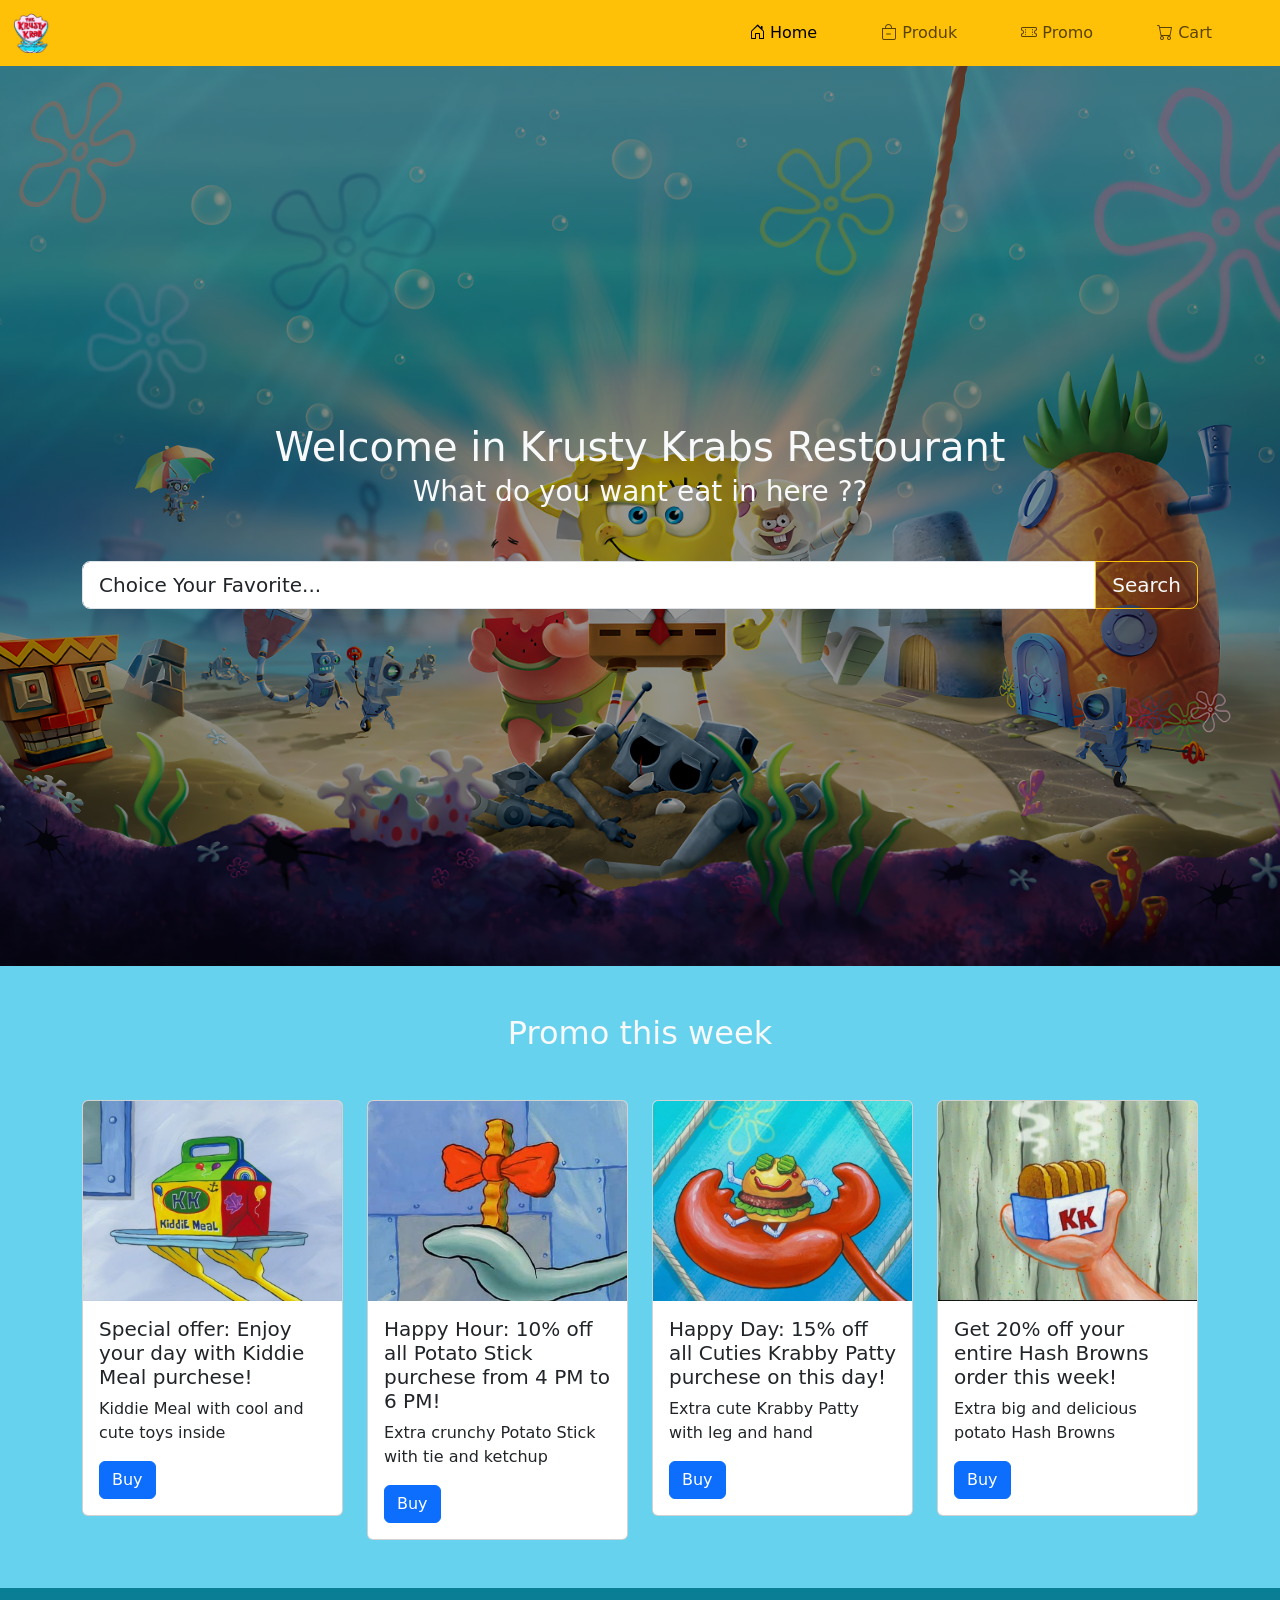
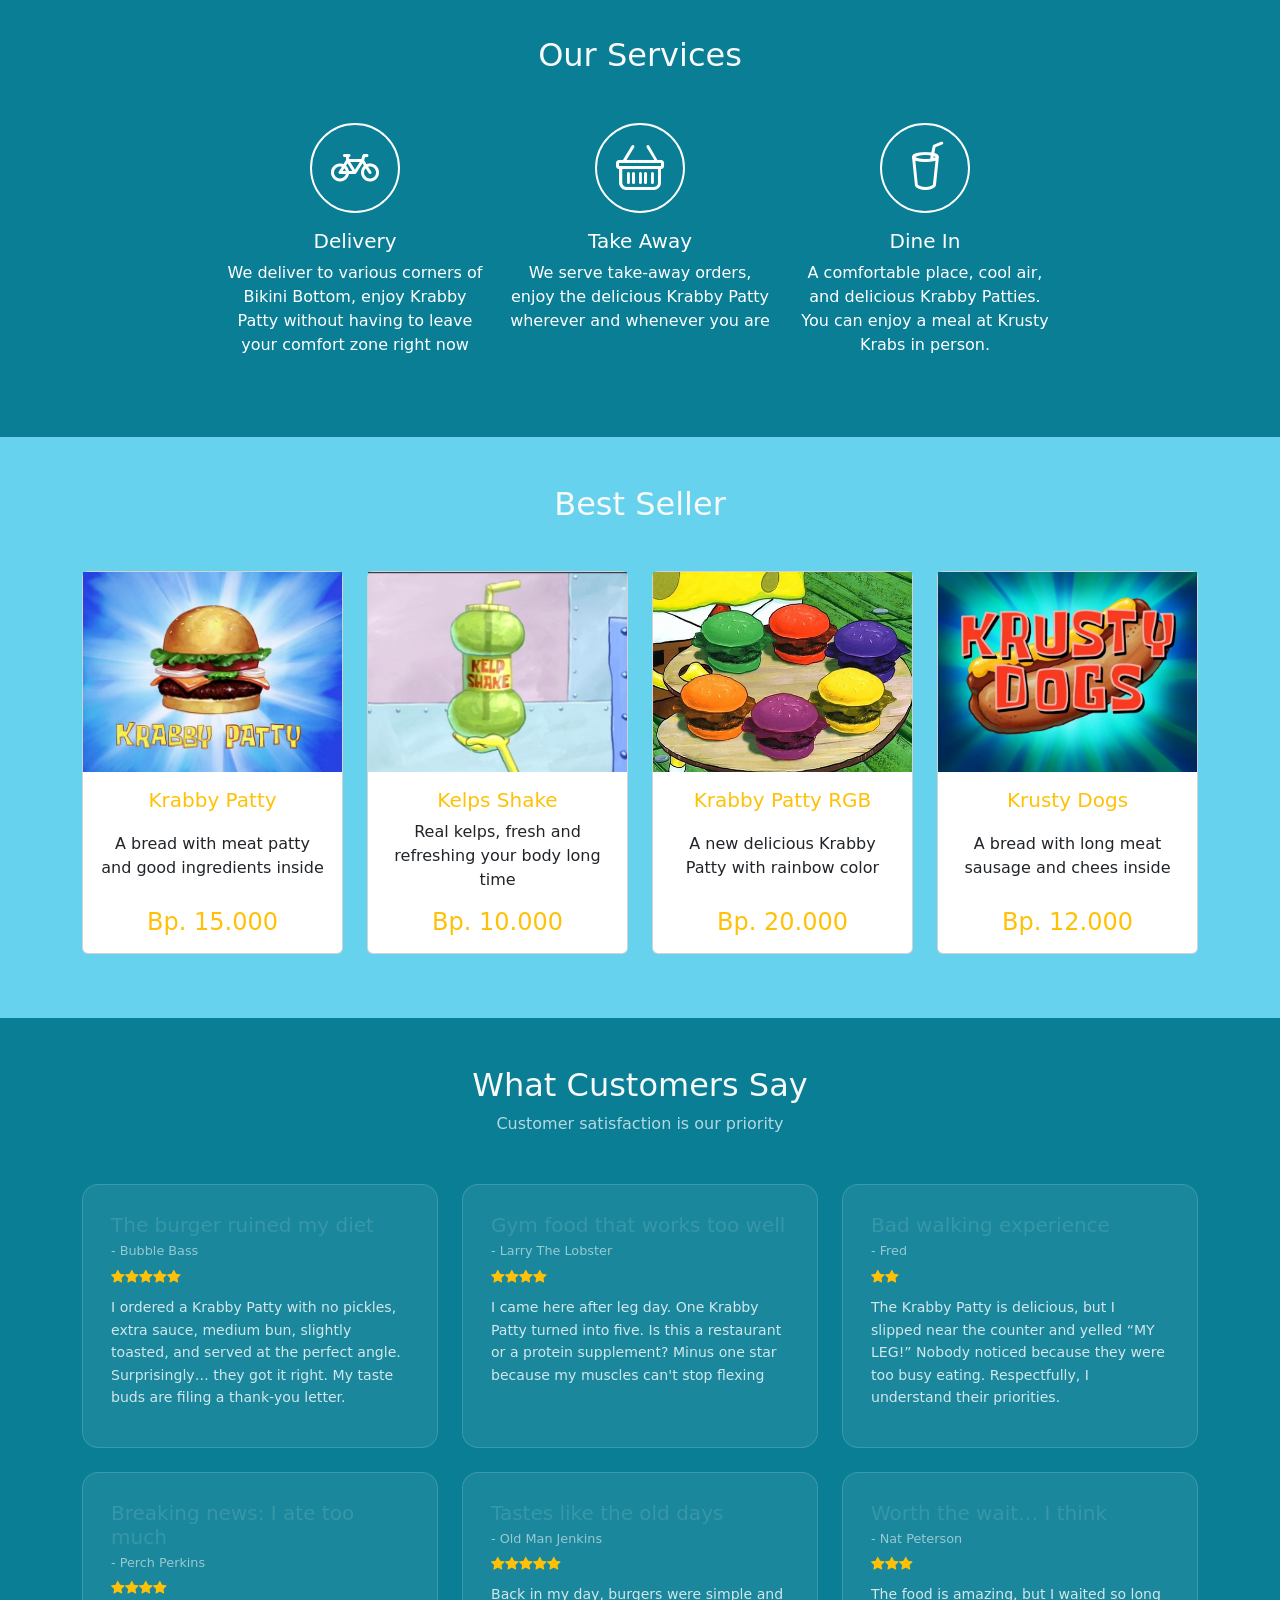
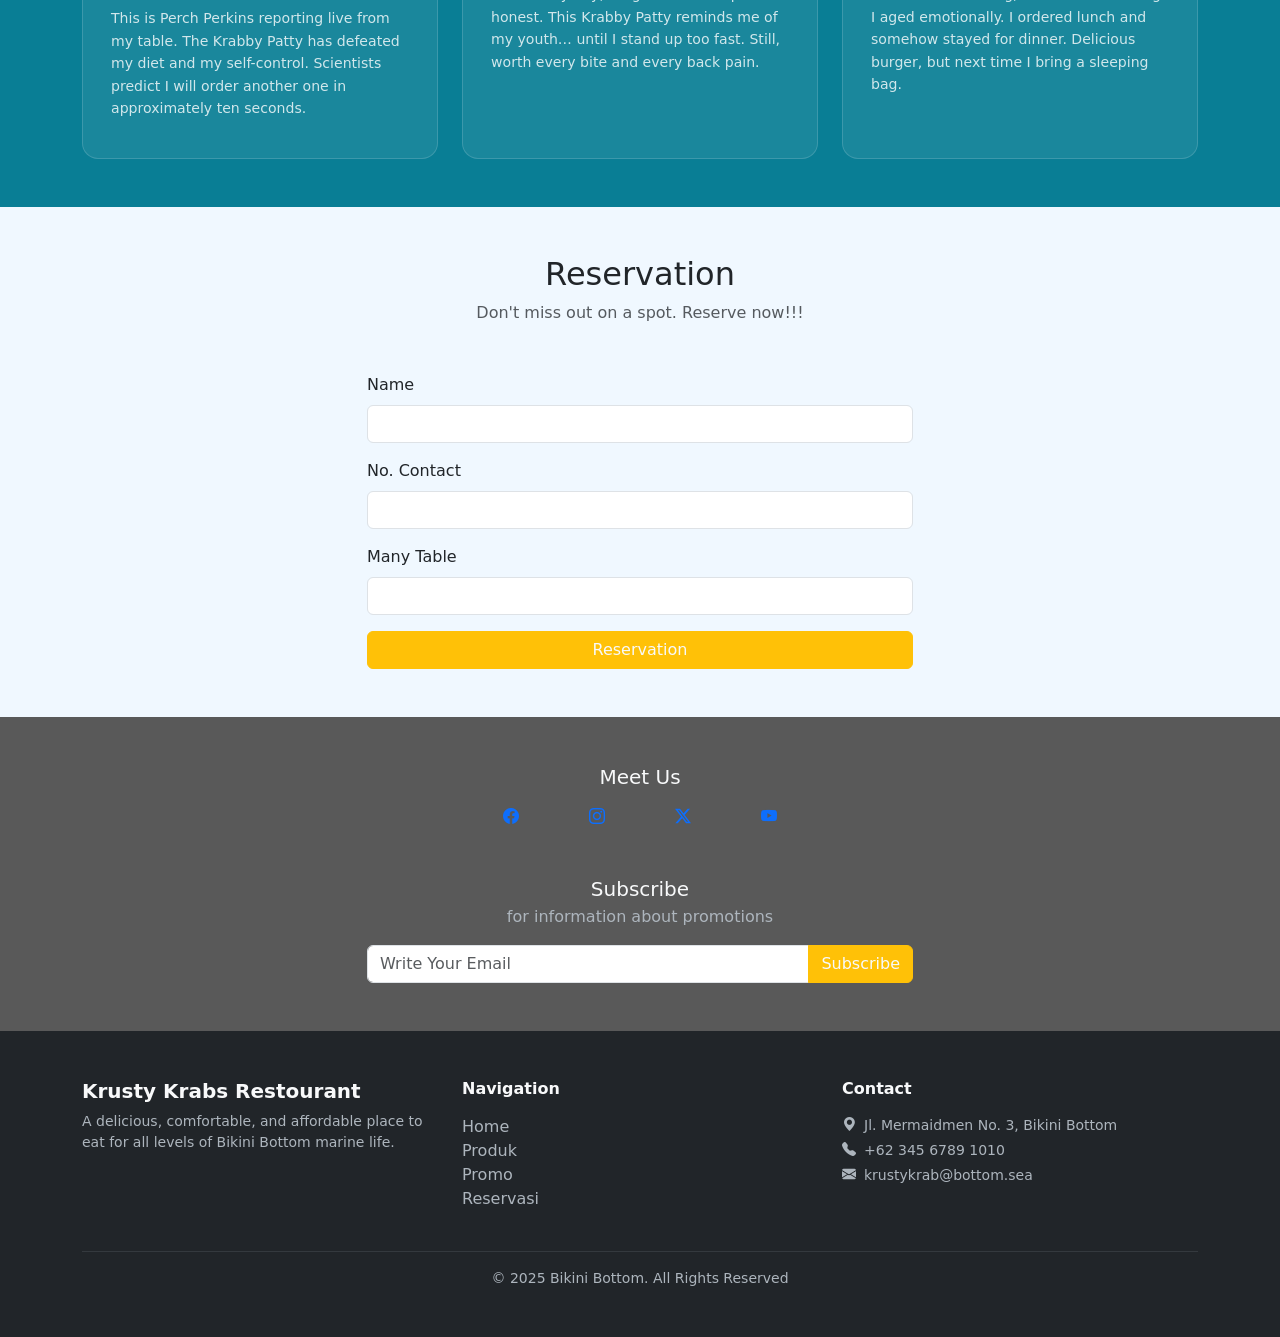
==== commit dd23a5a5: "Menambahkan page produk" ====
--- a/index.html
+++ b/index.html
@@ -7,12 +7,9 @@
 
     <link rel="icon" type="image/x-icon" href="assets/krusty_krab_logo.png" />
 
-    <link rel="stylesheet" href="bootstrap/bootstrap.min.css" />
     <link rel="stylesheet" href="assets/style/style.css" />
-    <link
-      rel="stylesheet"
-      href="https://cdn.jsdelivr.net/npm/bootstrap-icons@1.13.1/font/bootstrap-icons.min.css"
-    />
+    <link rel="stylesheet" href="https://cdn.jsdelivr.net/npm/bootstrap@5.3.8/dist/css/bootstrap.min.css"/>
+    <link rel="stylesheet" href="https://cdn.jsdelivr.net/npm/bootstrap-icons@1.13.1/font/bootstrap-icons.min.css"/>
   </head>
   <body>
     <!-- NAVIGATION BAR -->
@@ -31,23 +28,23 @@
         </button>
         <div class="collapse navbar-collapse" id="navbarNav">
           <a class="navbar-brand" href="#">
-            <img src="assets/krusty_krab_logo.png" alt="Logo" height="40" />
+            <img src="assets/images/krusty_krab_logo.png" alt="Logo" height="40" />
           </a>
 
           <ul class="navbar-nav ms-auto">
             <li class="nav-item me-5">
-              <a href="#home" class="nav-link"
+              <a href="#" class="nav-link active"
                 ><i class="bi bi-house-door"></i> Home</a
               >
             </li>
             <li class="nav-item me-5">
-              <a href="#promo" class="nav-link"
-                ><i class="bi bi-ticket-perforated"></i> Promo</a
+              <a href="produk.html" class="nav-link"
+                ><i class="bi bi-bag-dash"></i> Produk</a
               >
             </li>
             <li class="nav-item me-5">
-              <a href="#service" class="nav-link"
-                ><i class="bi bi-fork-knife"></i> Service</a
+              <a href="#" class="nav-link"
+                ><i class="bi bi-ticket-perforated"></i> Promo</a
               >
             </li>
             <li class="nav-item me-5">
@@ -98,7 +95,7 @@
           <div class="col-md-3">
             <div class="card hovered-promo">
               <img
-                src="assets/Kiddie-Meal.jpg"
+                src="assets/images/Kiddie-Meal.jpg"
                 alt="Kiddie Meal"
                 class="card-img-top"
                 height="200"
@@ -118,7 +115,7 @@
           <div class="col-md-3">
             <div class="card hovered-promo">
               <img
-                src="assets/Potato-Stick.jpg"
+                src="assets/images/Potato-Stick.jpg"
                 alt="Potato Stick Whit Tie"
                 class="card-img-top"
                 height="200"
@@ -139,7 +136,7 @@
           <div class="col-md-3">
             <div class="card hovered-promo">
               <img
-                src="assets/Cute-Patty.jpg"
+                src="assets/images/Cute-Patty.jpg"
                 alt="Cuties Krabby Patty"
                 class="card-img-top"
                 height="200"
@@ -160,7 +157,7 @@
           <div class="col-md-3">
             <div class="card hovered-promo">
               <img
-                src="assets/Hash-Browns.jpg"
+                src="assets/images/Hash-Browns.jpg"
                 alt="Potato Hash Browns"
                 class="card-img-top"
                 height="200"
@@ -250,7 +247,7 @@
           <!-- CARD PRODUK 1 -->
           <div class="col-sm-6 col-lg-3 hovered-produk mb-3">
             <div class="card h-100">
-              <img src="assets/krabby-patty.jpg" alt="Krabby Patty" />
+              <img src="assets/images/krabby-patty.jpg" alt="Krabby Patty" />
               <div class="card-body text-center">
                 <h5 class="card-title text-warning">Krabby Patty</h5>
                 <p class="card-text">
@@ -263,7 +260,7 @@
           <!-- CARD PRODUK 2 -->
           <div class="col-sm-6 col-lg-3 hovered-produk mb-3">
             <div class="card h-100">
-              <img src="assets/kelps-shake.jpg" alt="Kelps Shake" />
+              <img src="assets/images/kelps-shake.jpg" alt="Kelps Shake" />
               <div class="card-body text-center">
                 <h5 class="card-title text-warning">Kelps Shake</h5>
                 <p class="card-text">
@@ -276,7 +273,7 @@
           <!-- CARD PRODUK 3 -->
           <div class="col-sm-6 col-lg-3 hovered-produk mb-3">
             <div class="card h-100">
-              <img src="assets/krabby-rgb.jpg" alt="Krabby Patty RGB" />
+              <img src="assets/images/krabby-rgb.jpg" alt="Krabby Patty RGB" />
               <div class="card-body text-center">
                 <h5 class="card-title text-warning">Krabby Patty RGB</h5>
                 <p class="card-text">
@@ -289,7 +286,7 @@
           <!-- CARD PRODUK 4 -->
           <div class="col-sm-6 col-lg-3 hovered-produk mb-3">
             <div class="card h-100">
-              <img src="assets/krusty-dogs.jpg" alt="Krusty Dogs" />
+              <img src="assets/images/krusty-dogs.jpg" alt="Krusty Dogs" />
               <div class="card-body text-center">
                 <h5 class="card-title text-warning">Krusty Dogs</h5>
                 <p class="card-text">
@@ -555,15 +552,13 @@
             <h6 class="fw-bold mb-3">Contact</h6>
             <ul class="list-unstyled text-muted small">
               <li class="mb-1">
-                <i class="bi bi-geo-alt-fill me-2"
-                  > Jl. Mermaidmen No. 3, Bikini Bottom</i
-                >
+                <i class="bi bi-geo-alt-fill me-2"></i>Jl. Mermaidmen No. 3, Bikini Bottom
               </li>
               <li class="mb-1">
-                <i class="bi bi-telephone-fill me-2"> +62 345 6789 1010</i>
+                <i class="bi bi-telephone-fill me-2"></i>+62 345 6789 1010
               </li>
               <li>
-                <i class="bi bi-envelope-fill me-2"> krustykrab@bottom.sea</i>
+                <i class="bi bi-envelope-fill me-2"></i>krustykrab@bottom.sea
               </li>
             </ul>
           </div>
@@ -576,6 +571,6 @@
     </footer>
     <!-- FOOTER TUTUP -->
 
-    <script src="bootstrap/bootstrap.bundle.min.js"></script>
+    <script src="https://cdn.jsdelivr.net/npm/bootstrap@5.3.8/dist/js/bootstrap.bundle.min.js"></script>
   </body>
 </html>
--- a/assets/style/style.css
+++ b/assets/style/style.css
@@ -1,9 +1,11 @@
+/* PAGE HOME */
+
 /* BANNER */
 .banner {
   height: 100vh;
   background:
     linear-gradient(rgba(0, 0, 0, 0.4), rgba(0, 0, 0, 0.4)),
-    url("../background.png");
+    url("../images/background.png");
   background-size: cover;
   background-position: center;
 }
@@ -160,3 +162,48 @@
 .footer {
   background-color: #595959;
 }
+
+/* FOOTER */
+.footer .text-muted {
+  color: #adb5bd !important;
+}
+
+footer.bg-dark .text-muted {
+  color: #adb5bd !important;
+}
+
+
+/* PAGE PRODUK */
+
+/* BANNER */
+.produk-banner {
+  height: 50vh;
+  background: 
+    linear-gradient(rgba(0, 0, 0, 0.7), rgba(0, 0, 0, 0.7)), 
+    url("../images/background.png");
+  background-size: cover;
+  background-position: center;
+}
+
+/* KATEGORI PRODUK */
+.tab-content .card {
+  height: 100%;
+  display: flex;
+  flex-direction: column;
+}
+
+.tab-content .card img {
+  height: 250px;
+  object-fit: cover;
+  width: 100%;
+}
+
+.tab-content .card-body {
+  flex: 1;
+  display: flex;
+  flex-direction: column;
+}
+
+.tab-content .card-text {
+  flex: 1;
+}
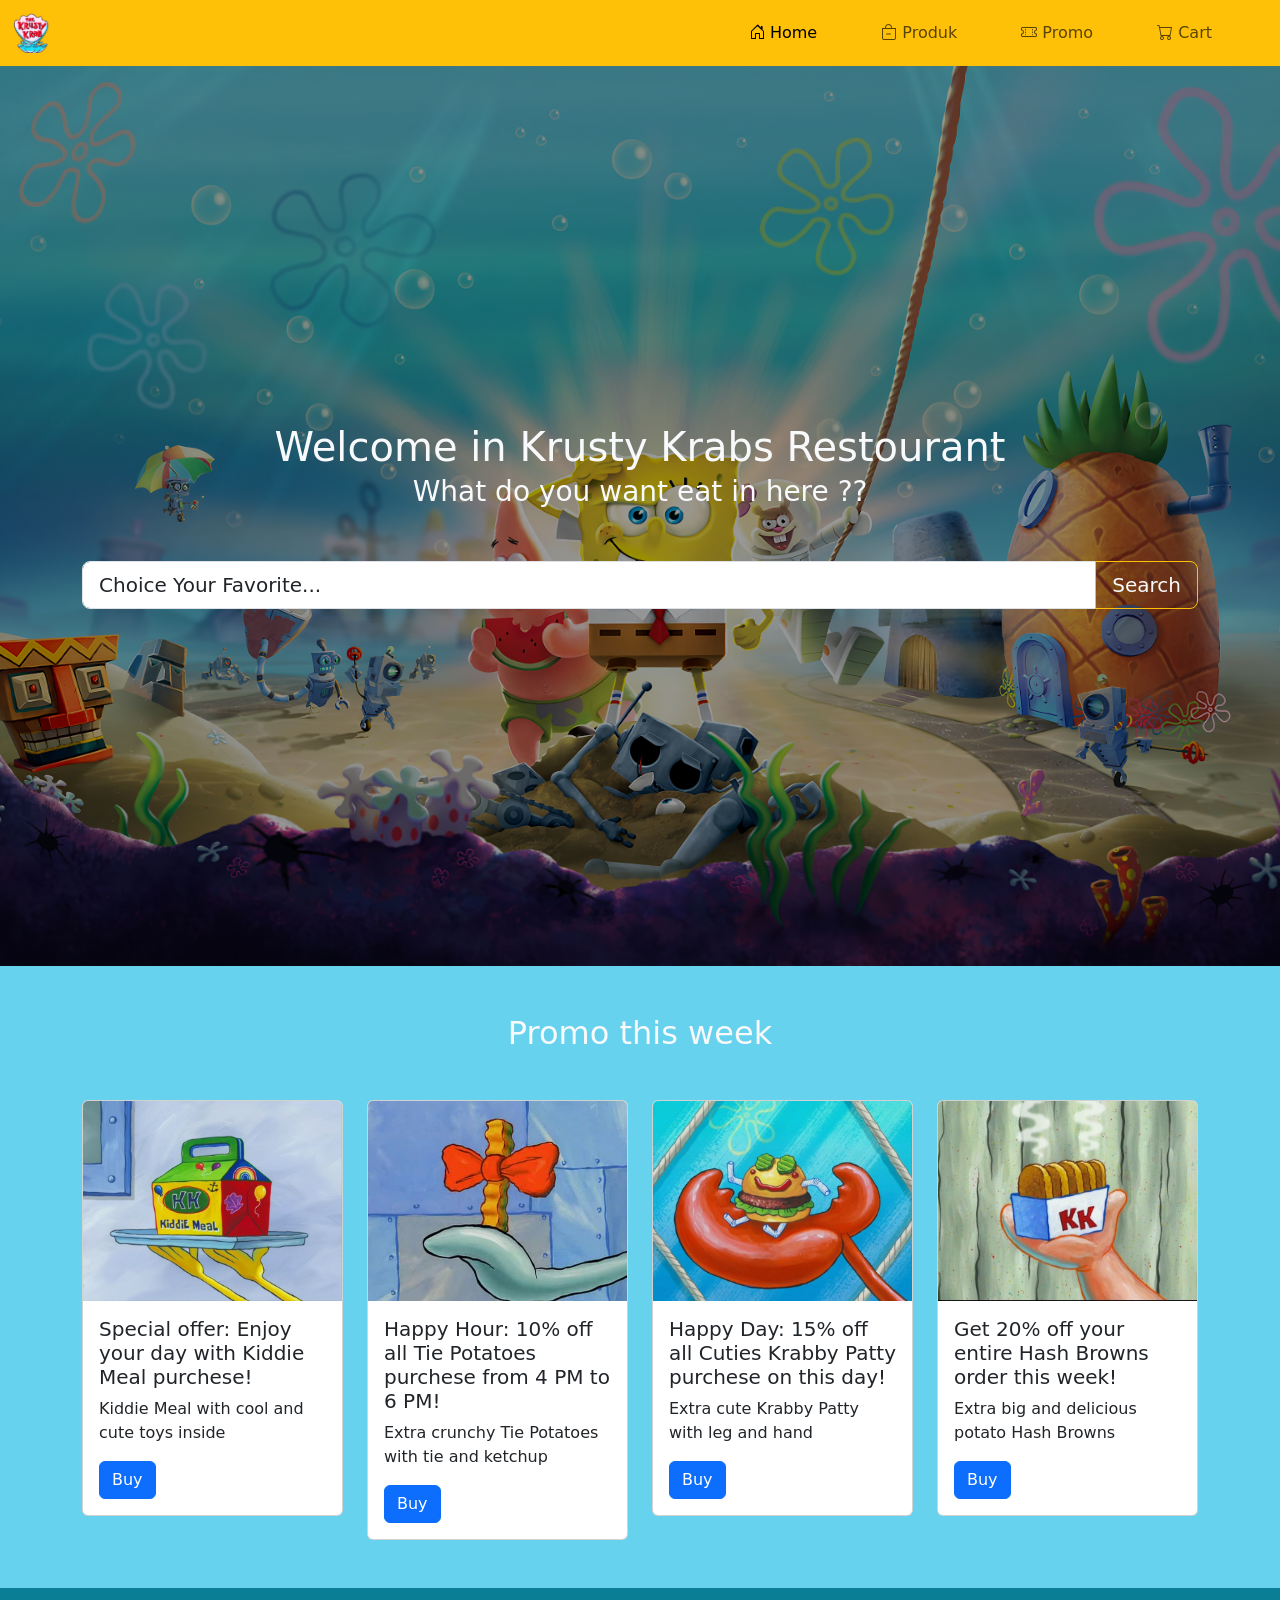
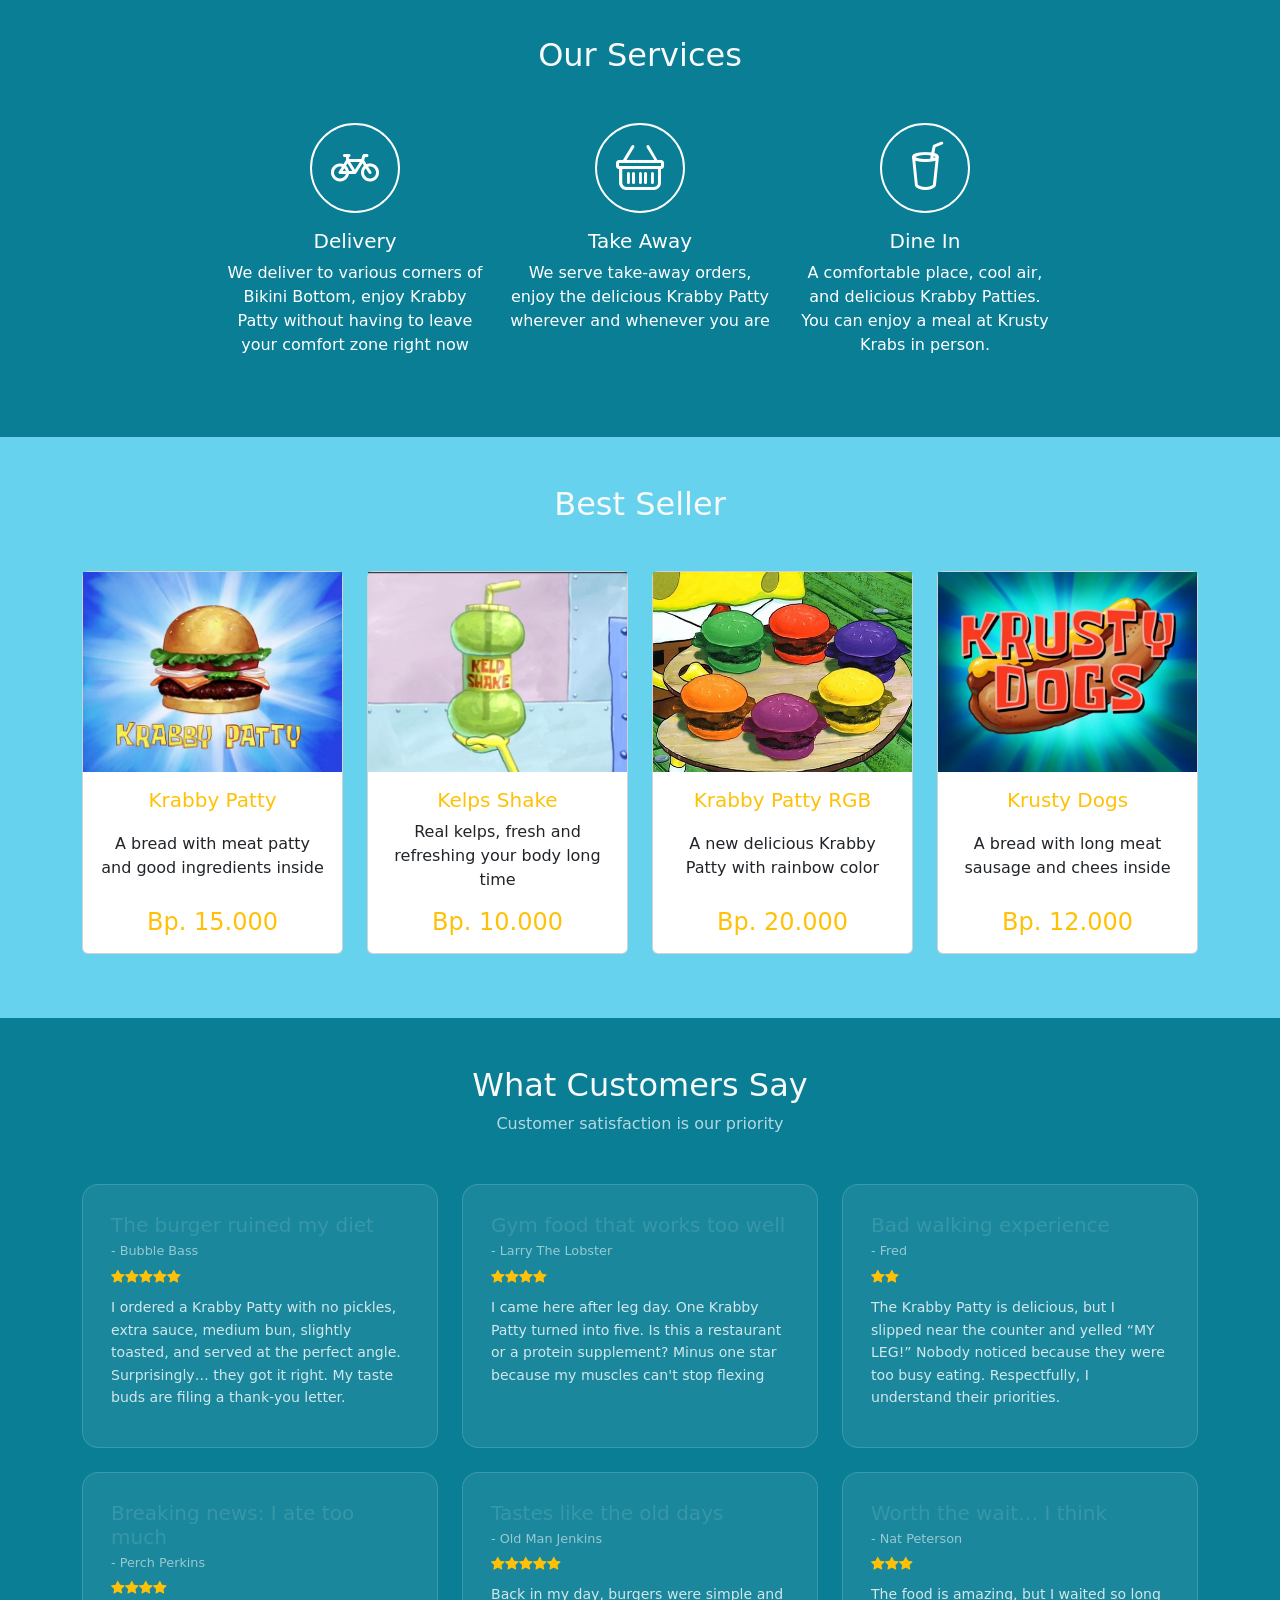
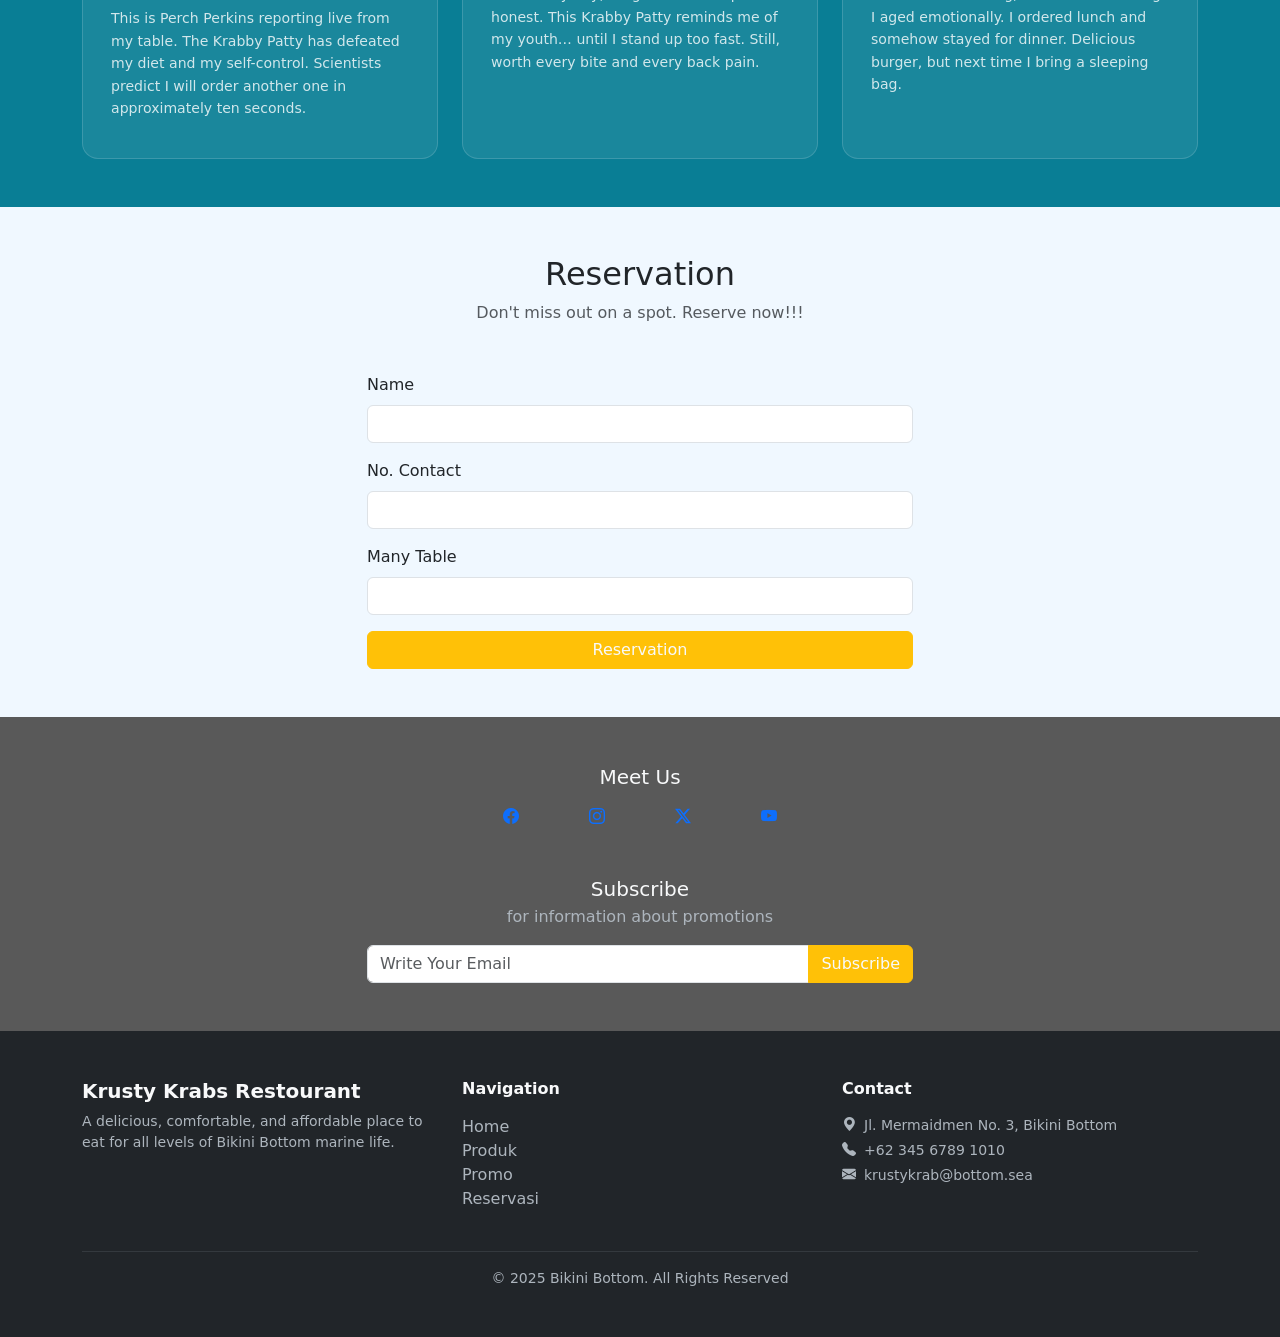
==== commit 4b56a026: "Menambahkan page promo dan cart" ====
--- a/index.html
+++ b/index.html
@@ -43,12 +43,12 @@
               >
             </li>
             <li class="nav-item me-5">
-              <a href="#" class="nav-link"
+              <a href="promo.html" class="nav-link"
                 ><i class="bi bi-ticket-perforated"></i> Promo</a
               >
             </li>
             <li class="nav-item me-5">
-              <a href="#" class="nav-link"><i class="bi bi-cart"></i> Cart</a>
+              <a href="cart.html" class="nav-link"><i class="bi bi-cart"></i> Cart</a>
             </li>
           </ul>
         </div>
@@ -116,17 +116,17 @@
             <div class="card hovered-promo">
               <img
                 src="assets/images/Potato-Stick.jpg"
-                alt="Potato Stick Whit Tie"
+                alt="Tie Potatoes"
                 class="card-img-top"
                 height="200"
               />
               <div class="card-body">
                 <h5 class="card-title">
-                  Happy Hour: 10% off all Potato Stick purchese from 4 PM to 6
+                  Happy Hour: 10% off all Tie Potatoes purchese from 4 PM to 6
                   PM!
                 </h5>
                 <p class="card-text">
-                  Extra crunchy Potato Stick with tie and ketchup
+                  Extra crunchy Tie Potatoes with tie and ketchup
                 </p>
                 <a href="#" class="btn btn-primary">Buy</a>
               </div>
--- a/assets/style/style.css
+++ b/assets/style/style.css
@@ -185,6 +185,27 @@
   background-position: center;
 }
 
+/* PROMO */
+.promo-section .card {
+  height: 100%;
+  display: flex;
+  flex-direction: column;
+}
+
+.promo-section .card img {
+  height: 200px;
+  object-fit: cover;
+  width: 100%;
+}
+
+.promo-section .card-body {
+  flex: 1;
+}
+
+.promo-section .col-sm-6 {
+  display: flex;
+}
+
 /* KATEGORI PRODUK */
 .tab-content .card {
   height: 100%;
